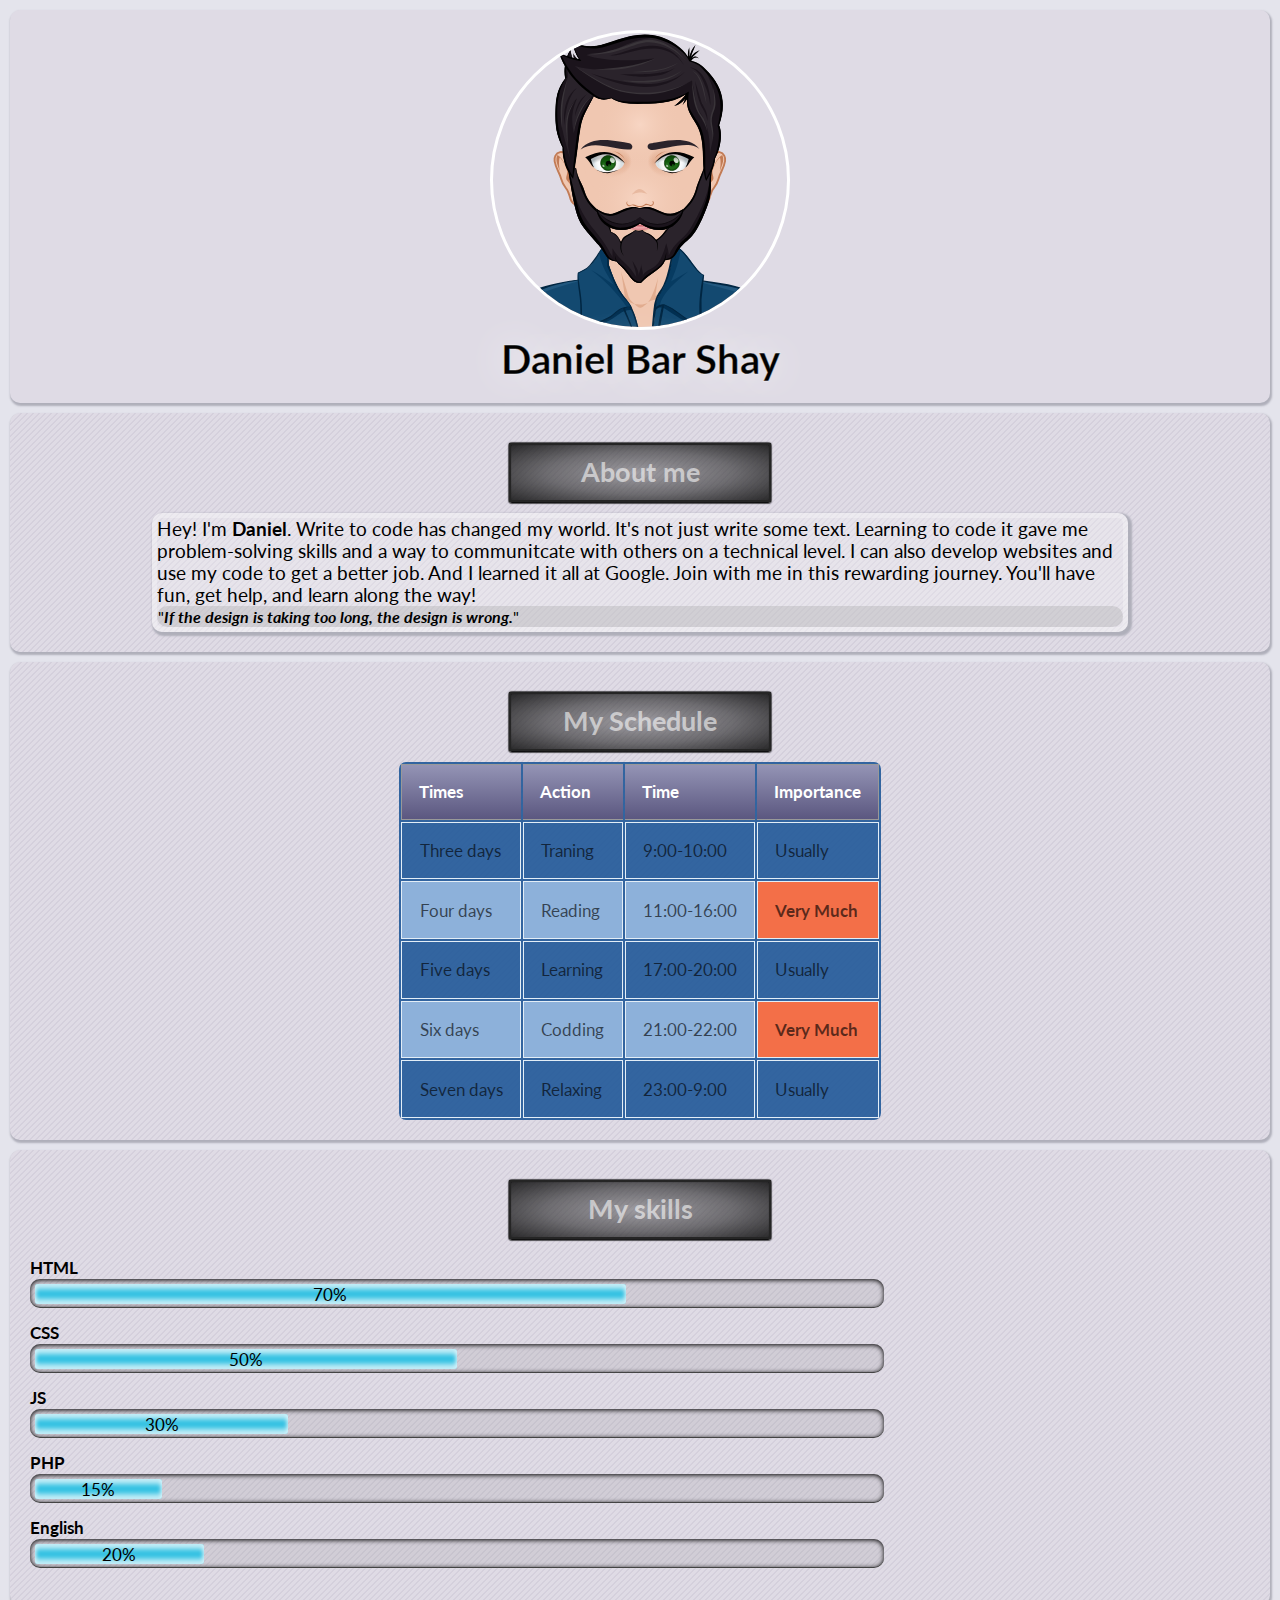
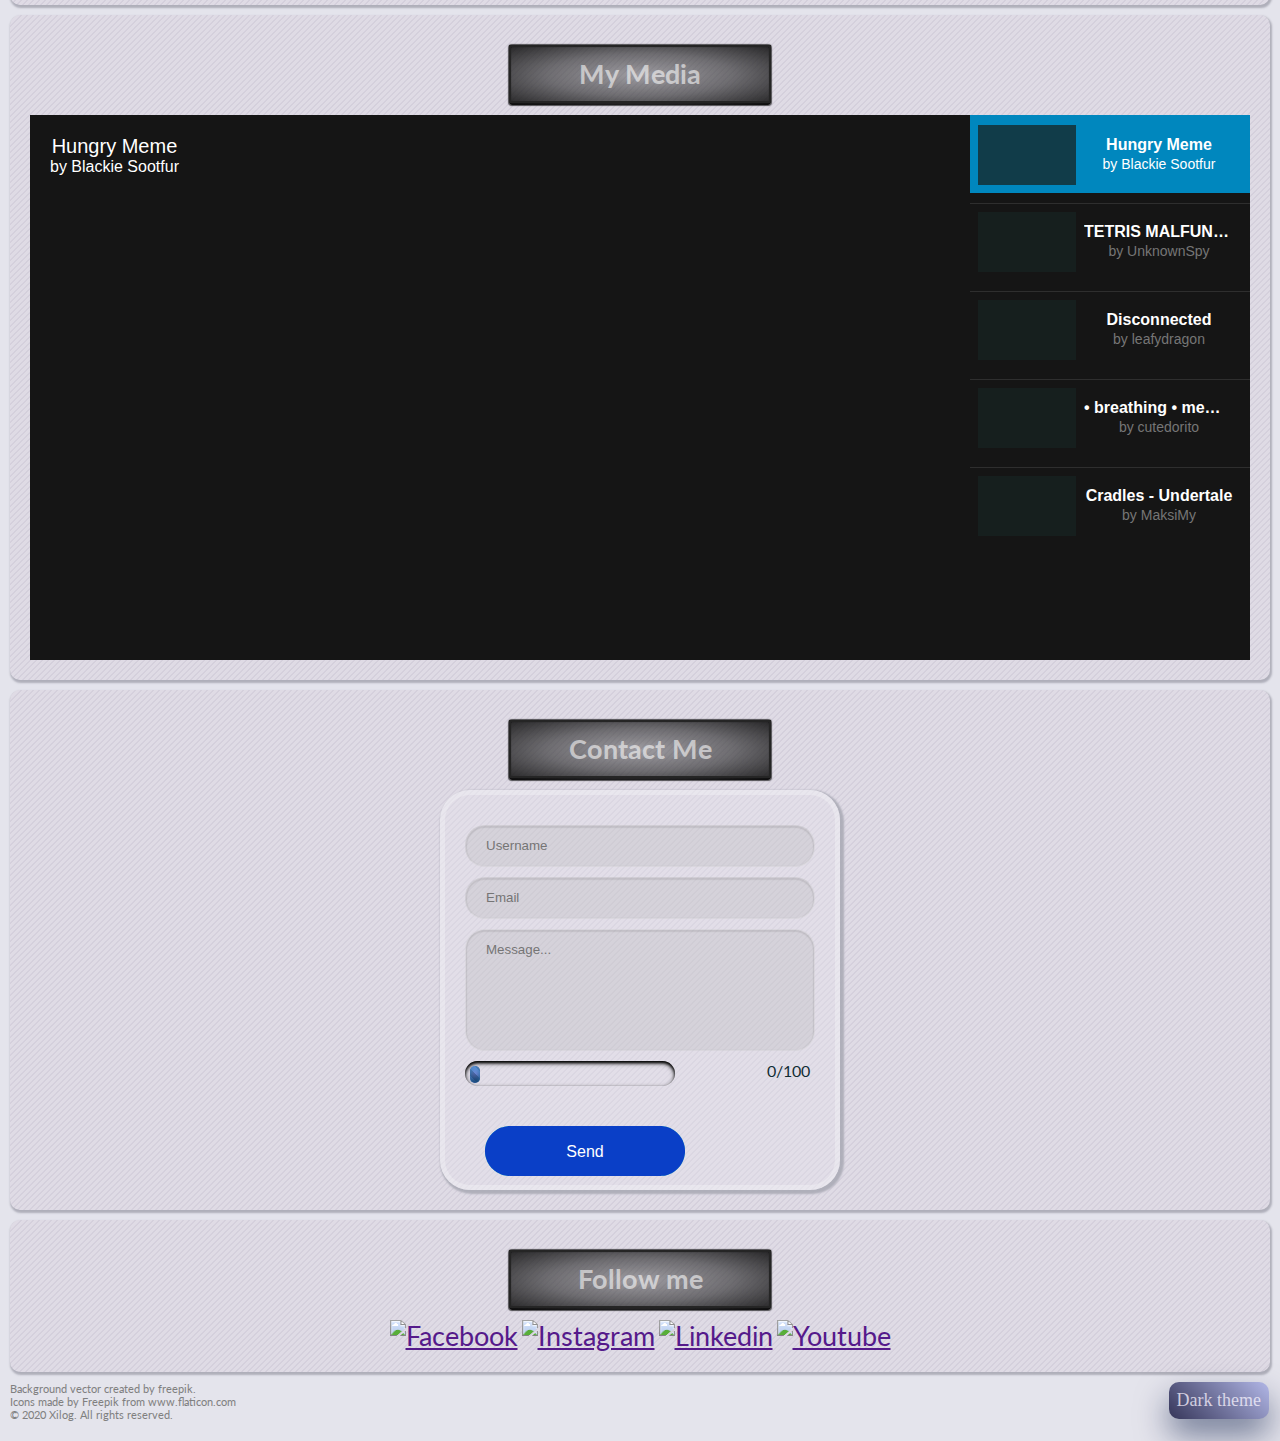
==== index.html @ b77a237d "Update index.html/icons.js" ====
<!DOCTYPE html>
<html lang="en">
  <head>
    <meta charset="UTF-8" />
    <meta name="viewport" content="width=device-width, initial-scale=1.0">
    <title>Xilog</title>
    <link rel="stylesheet" id="style" type="text/css" href="css/style.css">
    <link rel="stylesheet" type="text/css" href="css/styleBord.css">
    <link rel="stylesheet" type="text/css" href="css/rvslider.min.css">
    <link rel="shortcut icon" type="image/png" href="/Myblogs/img/xing-logo.png">
  </head>

  <body class="page">
    <!-- header start-->
    <header>
      <div id="header" class="section unselectible" >
        <img alt="Avatar" class="img-circle" src="img/face_co.svg">
        <p class="light-theme unselectible">Daniel Bar Shay</p>
      </div> 
    </header>
    <!-- heder end-->

    <!-- About me section start-->

    <article class="section">
      <div class="canvas-section">
      <h1>
        <a class="btn unselectible">
          <span>
            <span>
              <span class="text-section">About me</span>
            </span>
          </span>
        </a>
      </h1>
    </div>
      
      <div class="textAlign">
      <p class="about-me">
        Hey! I'm <strong>Daniel</strong>. Write to code has changed my world. It's not just write some text. 
        Learning to code it gave me problem-solving skills and a way to communitcate with others on a technical level. 
        I can also develop websites and use my code to get a better job. And I learned it all at Google. 
        Join with me in this rewarding journey. You'll have fun, get help, and learn along the way!
      </p>
      <div class="quote-back">
      <p class="quote">
        "<i><b>If the design is taking too long, the design is 
          wrong.</b></i>"
      </p>
    </div>
      </div>
    </article>
   
    <!-- About Me section end-->

    <!-- My Schedule section start-->
    <section class="section unselectible">
        <div class="canvas-section">
        <h1>
          <a class="btn unselectible">
            <span>
              <span>
                <span class="text-section">My Schedule</span>
              </span>
            </span>
          </a>
        </h1>
      </div>
      <table class="rwd-table table_blur">
        <tr>
          <th>Times</th>
          <th>Action</th>
          <th>Time</th>
          <th>Importance</th>
        </tr>
        <tr>
          <td data-th="Times">Three days</td>
          <td data-th="Action">Traning</td>
          <td data-th="Time">9:00-10:00</td>
          <td data-th="Importance">Usually</td>
        </tr>
        <tr>
          <td data-th="Times">Four days</td>
          <td data-th="Action">Reading</td>
          <td data-th="Time">11:00-16:00</td>
          <td class="selected"  data-th="Importance">Very Much</td>
        </tr>
        <tr>
          <td data-th="Times">Five days</td>
          <td data-th="Action">Learning</td>
          <td data-th="Time">17:00-20:00</td>
          <td data-th="Importance">Usually</td>
        </tr>
        <tr>
          <td data-th="Times">Six days</td>
          <td data-th="Action">Codding</td>
          <td data-th="Time">21:00-22:00</td>
          <td class="selected"  data-th="Importance">Very Much</td>
        </tr>
        <tr>
          <td data-th="Times">Seven days</td>
          <td data-th="Action">Relaxing</td>
          <td data-th="Time">23:00-9:00</td>
          <td data-th="Importance">Usually</td>
        </tr>
      </table>
    </section>
    <!-- My Schedule section end-->

    <!-- My skills section start-->
    <section class="section unselectible">
        <div class="canvas-section">
        <h1>
          <a class="btn unselectible">
            <span>
              <span>
                <span class="text-section">My skills</span>
              </span>
            </span>
          </a>
        </h1>
      </div>
      <dl>
        <dt>
          HTML <br />
          <div class="progress-bar blue glow shine">
            <span style="width: 70%;">
              <p class="text-bar">70%</p>
            </span>
          </div>
        </dt>

        <dt>
          CSS <br />
          <div class="progress-bar blue glow shine">
            <span style="width: 50%;">
              <p class="text-bar">50%</p>
            </span>
          </div>
        </dt>

        <dt>
          JS <br />
          <div class="progress-bar blue glow shine">
            <span style="width: 30%;">
              <p class="text-bar">30%</p>
            </span>
          </div>
        </dt>

        <dt>
          PHP <br />
          <div class="progress-bar blue glow shine">
            <span style="width: 15%;">
              <p class="text-bar">15%</p>
            </span>
          </div>
        </dt>

        <dt>
          English <br />
          <div class="progress-bar blue glow shine">
            <span style="width: 20%;">
              <p class="text-bar">20%</p>
            </span>
          </div>
        </dt>
      </dl>
    </section>
    <!-- My skills section end-->

    <!-- Media section start-->
    <section class="section unselectible">
        <div class="canvas-section">
        <h1>
          <a class="btn unselectible">
            <span>
              <span>
                <span class="text-section">My Media</span>
              </span>
            </span>
          </a>
        </h1>
      </div>

      <!-- Slider start -->
      <div
        class="rvs-container rvs-blue-highlight rvs-youtube-play rvs-show-play-on-hover rvs-large-thumbs"
      >
        <div class="rvs-item-container">
          <div class="rvs-item-stage">
            <div
              class="rvs-item"
              style="background-image: url(https://i.ytimg.com/vi/jjMW_4_TfBk/maxresdefault.jpg)"
            >
              <p class="rvs-item-text">
                Hungry Meme<small>by Blackie Sootfur</small>
              </p>
              <a
                href="https://www.youtube.com/embed/jjMW_4_TfBk?autoplay=1"
                class="rvs-play-video"
              ></a>
            </div>
            <div
              class="rvs-item"
              style="background-image: url(https://i.ytimg.com/vi/un0_itFKZpk/maxresdefault.jpg)"
            >
              <p class="rvs-item-text">
                TETRIS MALFUNCTION<small>by UnknownSpy</small>
              </p>
              <a
                href="https://www.youtube.com/watch?v=un0_itFKZpk?autoplay=1"
                class="rvs-play-video"
              ></a>
            </div>
            <div
              class="rvs-item"
              style="background-image: url(https://i.ytimg.com/vi/Ayeg2vlnbUo/maxresdefault.jpg)"
            >
              <p class="rvs-item-text">
                Disconnected<small>by leafydragon</small>
              </p>
              <a
                href="https://www.youtube.com/watch?v=Ayeg2vlnbUo?autoplay=1"
                class="rvs-play-video"
              ></a>
            </div>
            <div
              class="rvs-item"
              style="background-image: url(https://i.ytimg.com/vi/prxLbQzN2HY/maxresdefault.jpg)"
            >
              <p class="rvs-item-text">
                • breathing • meme •<small>by cutedorito</small>
              </p>
              <a
                href="https://www.youtube.com/watch?v=prxLbQzN2HY?autoplay=1"
                class="rvs-play-video"
              ></a>
            </div>
            <div
              class="rvs-item"
              style="background-image: url(https://i.ytimg.com/vi/hNfgouRnXeg/maxresdefault.jpg)"
            >
              <p class="rvs-item-text">
                Cradles - Undertale<small>by MaksiMy</small>
              </p>
              <a
                href="https://www.youtube.com/watch?v=hNfgouRnXeg?autoplay=1"
                class="rvs-play-video"
              ></a>
            </div>
          </div>
        </div>
        <div class="rvs-nav-container">
          <a class="rvs-nav-prev"></a>
          <div class="rvs-nav-stage">
            <a class="rvs-nav-item">
              <span
                class="rvs-nav-item-thumb"
                style="background-image: url(https://i.ytimg.com/vi/jjMW_4_TfBk/maxresdefault.jpg)"
              ></span>
              <h4 class="rvs-nav-item-title">Hungry Meme</h4>
              <small class="rvs-nav-item-credits">by Blackie Sootfur</small>
            </a>
            <a class="rvs-nav-item">
              <span
                class="rvs-nav-item-thumb"
                style="background-image: url(https://i.ytimg.com/vi/un0_itFKZpk/maxresdefault.jpg)"
              ></span>
              <h4 class="rvs-nav-item-title">TETRIS MALFUNCTION</h4>
              <small class="rvs-nav-item-credits">by UnknownSpy</small>
            </a>
            <a class="rvs-nav-item">
              <span
                class="rvs-nav-item-thumb"
                style="background-image: url(https://i.ytimg.com/vi/Ayeg2vlnbUo/maxresdefault.jpg)"
              ></span>
              <h4 class="rvs-nav-item-title">Disconnected</h4>
              <small class="rvs-nav-item-credits">by leafydragon</small>
            </a>
            <a class="rvs-nav-item">
              <span
                class="rvs-nav-item-thumb"
                style="background-image: url(https://i.ytimg.com/vi/prxLbQzN2HY/maxresdefault.jpg)"
              ></span>
              <h4 class="rvs-nav-item-title">• breathing • meme •</h4>
              <small class="rvs-nav-item-credits">by cutedorito</small>
            </a>
            <a class="rvs-nav-item">
              <span
                class="rvs-nav-item-thumb"
                style="background-image: url(https://i.ytimg.com/vi/hNfgouRnXeg/maxresdefault.jpg)"
              ></span>
              <h4 class="rvs-nav-item-title">Cradles - Undertale</h4>
              <small class="rvs-nav-item-credits">by MaksiMy</small>
            </a>
          </div>
          <a class="rvs-nav-next"></a>
        </div>
      </div>
    </section>
    <!--Slider end-->
    <!-- Media section end-->

    <!-- Form section start-->
    <section class="section unselectible">
        <div class="canvas-section">
        <h1>
          <a class="btn unselectible">
            <span>
              <span>
                <span class="text-section">Contact Me</span>
              </span>
            </span>
          </a>
        </h1>
      </div>

        <form action="" class="comment-form" method="POST">
        <div class="decor">
          <div class="form-inner">
            <input class="text" type="text" placeholder="Username" maxlength="10" required/>
            <input class="text" type="email" placeholder="Email" maxlength="25" required />
              <textarea type="text" class="comment-field" onkeydown="return textAreaMaxLength(this,100) || xValue(event.key)" minlength="0" maxlength="100" placeholder="Message..." rows="3" required id="textarea"></textarea>

                  
                   <div class="text-counter-progress">
                     <span id="counter" class="progress-counter glowColor blink"></span>
                      <span class="text-progress ">
                      <span class="char-counter-text"><span class="char-counter" id="minValue"></span>/<span id="maxValue"></div></span>
                      </span>
                  </div>
                  
            
              <button class="submit-button" type="submit">
                <svg
                  class="liquid-button"
                  data-text="Send"
                  data-force-factor="0.1"
                  data-layer-1-viscosity="0.5"
                  data-layer-2-viscosity="0.4"
                  data-layer-1-mouse-force="400"
                  data-layer-2-mouse-force="500"
                  data-layer-1-force-limit="1"
                  data-layer-2-force-limit="2"
                  data-color1="#4DE7BF"
                  data-color2="#0A3FC7"
                  data-color3="#2A62F4"
                ></svg>
              </button>
           </form>
          </div>
        </div>
    </section>
    <!-- Form section end-->

    <!-- Contacts section start-->
    <section class="section unselectible">
        <div class="canvas-section">
        <h1>
          <a class="btn unselectible">
            <span>
              <span>
                <span class="text-section">Follow me</span>
              </span>
            </span>
          </a>
        </h1>
      </div>
     <nav class="nav-bar">
      <div class="icon-bar">
      <a href=""><img class="icon" type="svg" src="/Myblogs/img/facebook.svg" alt="Facebook"></a>
      <a href=""><img class="icon" type="svg" src="/Myblogs/img/instagram.svg" alt="Instagram"></a>
      <a href=""><img class="icon" type="svg" src="/Myblogs/img/linkedin.svg" alt="Linkedin"></a>
      <a href=""><img class="icon" type="svg" src="/Myblogs/img/youtube.svg" alt="Youtube"></a>
      </div>
     </nav>
    </section>
    <!-- Contact section end-->
    <footer class="unselectible">
      <div><a class="button-theme">Dark theme</a></div>
      <div class="copyright">
        <a href="https://www.freepik.com/free-photos-vectors/background">Background vector created by freepik.</a>
        <br>
        Icons made by <a href="https://www.flaticon.com/authors/freepik" title="Freepik" target="_blank">Freepik</a> from 
        <a href="https://www.flaticon.com/" title="Flaticon" target="_blank"> www.flaticon.com</a>
        <br>
        &copy; 2020 Xilog. All rights reserved.  
      </div>
    </footer>
    
    <script src="JS/themeButton.js"></script>
    <script src="JS/counter.js"></script>
    <script src="JS/button.js"></script>
    <script src="https://ajax.googleapis.com/ajax/libs/jquery/1.11.3/jquery.min.js"></script>
    <script src="JS/rvslider.min.js"></script>
    <script>
      jQuery(function($) {
        $(".rvs-container").rvslider();
      });
    </script>
    <script src="JS/icons.js"></script>
  </body>
</html>
---- css/style.css ----
@import url('https://fonts.googleapis.com/css2?family=Lato:wght@700&display=swap');
/*START Light theme*/
html {
  margin: 0;
  padding: 0;
}
body {
  font-family: 'Lato', sans-serif ,Georgia,serif;
  font-size: 13pt;
  background-color: #d2d2e099;
  padding: 5px;
  margin: 5px;
}
body.dark-theme{
  background-color: #000000c7;
}

h1 {
  font-size: 15pt;
  color: #148799;
  text-align: center;
  margin: 0 0 10px 0;
}
p {
  padding: 0;
  margin: 0;
  color: black;
}
.dark-theme p{
  color: rgba(255, 255, 255, 0.911);
  text-shadow: 0 0 2px rgba(0, 0, 0, 0.849);
}
.textAlign{
  position: relative;
  background-color: rgba(255, 255, 255, 0.253);
  margin: 0 auto;
  border-radius: 10px;
  width: 80%;
  border: solid rgba(255, 255, 255, 0.253) 5px;
  box-shadow: 2px 2px 2px 2px #afafba;
}
.dark-theme .textAlign {
  border: solid rgba(0, 0, 0, 0.11) 5px;
  box-shadow: 2px 2px 2px 2px #e7e7ff86;
}

.about-me {
  text-align: left;
  font-size: 14pt;
  white-space: normal;
}
.img-circle {
  border: 3px solid white;
  border-radius: 50%;
}
#text{
  width: 100%;
}
.text-section{
  color: #ffffff93;
}
.text-section:hover{
  color: #ffffffe3;
}
.dark-theme .text-section{
  color: #00000093;
}
.dark-theme .text-section:hover{
  color: #000000e3;
}
.canvas-section{
  position: relative;
  display: block;
  background: rgba(255, 255, 255, 0.253);
  width: 262px;
  height: 60px;
  margin: 10px auto;
  border-radius: 3px;
  background-image: repeating-radial-gradient( #00000050 0%, #0b0b0c8c 50%, #000000d7 100%);
  box-shadow: inset 0 0 1px 2px rgba(0, 0, 0, 0.637),0 0 1px 1px rgba(0, 0, 0, 0.637);
}
.dark-theme .canvas-section{
  background: rgba(0, 0, 0, 0.253);
  background-image: repeating-radial-gradient( #8686866b 0%, #d1d1eb71 50%, #ffffffb0 100%);
}
.canvas-section:hover{
    background-image: repeating-radial-gradient( #000000c5 0%, #000000 100%, #0b0b0c8c 0%); 
  }
  .dark-theme .canvas-section:hover{
    background-image: repeating-radial-gradient( #ffffffc5 0%, #ffffffb0 100%, #e4e4f78c 0%);
  }
.section {
  box-shadow: 1px 2px 2px 1px #afafba;
  background-color: #DFDBE5;
  padding: 20px;
  margin-bottom: 10px;
  border-radius: 10px;
  background-image: url("data:image/svg+xml,%3Csvg width='6' height='6' viewBox='0 0 6 6' xmlns='http://www.w3.org/2000/svg'%3E%3Cg fill='%239C92AC' fill-opacity='0.31' fill-rule='evenodd'%3E%3Cpath d='M5 0h1L0 6V5zM6 5v1H5z'/%3E%3C/g%3E%3C/svg%3E");
}
.dark-theme .section{
  box-shadow: 1px 2px 2px 1px #1a1a1b;
  background-color: rgba(0, 0, 0, 0.425);
}
#header {
  background-image: url('/Myblogs/img/3560210.jpg');
  background-size: cover;
  background-repeat: no-repeat;
}
.dark-theme #header{
  background-image: url('/Myblogs/img/dark.jpg');
}
#header img {
  display: block;
  width: 300px;
  height: 300px;
  margin: auto;
}
#header p{
  font-size: 30pt;
  color: #000000;
  padding-top: 5px;
  margin: 0;
  font-weight: bold;
  text-align: center;
  text-shadow: 0 0 1em white;
  -webkit-text-stroke: 1px rgba(255, 255, 255, 0.4);
}
.dark-theme #header p {
  color: #ffffffd7;
}
.quote {
  font-size: 12pt;
  text-align: left;
}
.quote-back {
  background-color: rgba(161, 160, 160, 0.308);
  width: 100%;
  border-radius: 15px;
  padding: 1px;
}
.dark-theme .quote-back{
  background-color: rgba(0, 0, 0, 0.397);
}
.dark-theme .quote{
  color: rgba(255, 246, 234, 0.822);
}
/*Start Table*/
.rwd-table {
  margin: auto;
  min-width: 300px;
}

.rwd-table tr {
  border-top: 1px solid #ddd;
  border-bottom: 1px solid #ddd;
}

.rwd-table th {
  display: none;
}

.rwd-table td {
  display: block;
}

.rwd-table td:first-child {
  padding-top: .5em;
}

.rwd-table td:last-child {
  padding-bottom: .5em;
}

.rwd-table td:before {
  content: attr(data-th) ": ";
  font-weight: bold;
  width: 6.5em;
  display: inline-block;
}

@media (min-width: 480px) {
  .rwd-table td:before {
    display: none;
  }
}

.rwd-table th, .rwd-table td {
  text-align: left;
}

@media (min-width: 480px) {
  .rwd-table th, .rwd-table td {
    display: table-cell;
    padding: .25em .5em;
  }
  .rwd-table th:first-child, .rwd-table td:first-child {
    padding-left: 0;
  }
  .rwd-table th:last-child, .rwd-table td:last-child {
    padding-right: 0;
  }
}
.rwd-table {
  background: #1b5496e0;
  border-radius: .4em;
  overflow: hidden;
}

.rwd-table tr {
  border-color: #4a6886;
}

.rwd-table th, .rwd-table td {
  margin: 1px;
}

@media (min-width: 480px) {
  .rwd-table th, .rwd-table td {
    padding: 1em !important;
  }
}

.rwd-table th, .rwd-table td:before {
  color: #dd5;
}

.table_blur th {
  box-shadow: inset 0 1px 0 #999999, inset 0 -1px 0 #999999;
  background: linear-gradient(#9595b6, #5a567f);
  color: white;
  padding: 10px 15px; 
  position: relative;
}
.table_blur th:after {
  background: linear-gradient(rgba(255, 255, 255, 0), rgba(255,255,255,.08));
}
.table_blur tr:nth-child(odd) {
  background: #9bbce2de;
}
.table_blur th:first-child {
  box-shadow: inset 1px 1px 0 #999999, inset 0 -1px 0 #999999;
}
.table_blur th:last-child {
  box-shadow: inset -1px 1px 0 #999999, inset 0 -1px 0 #999999;
}
.table_blur td {
  border: 1px solid #e3eef7;
  padding: 10px 15px;
  position: relative;
  transition: all 0.5s ease;
  color: rgba(0, 0, 0, 0.623);
}
.table_blur tbody:hover td {
  color: transparent;
  text-shadow: 0 0 3px #a09f9d;
}
.table_blur tbody:hover tr:hover td {
  color: #000000;
  text-shadow: none;
}

.selected {
  background-color: #f36f48;
  font-weight: bold;
  color: white;
}
/*End Table*/
dt {
  margin-bottom: 15px;
  font-weight: bold;
}
.dark-theme dt {
  color: rgba(255, 255, 255, 0.911);
}
.dark-theme .text-bar{
  color: black;
}
p {
  text-align: center;
  font-weight: initial;
}
/*Индикатор прогресса начало*/
.progress-bar {
  background-color: #76767621;
  height: 28px;
  padding: 5px;
  width: 70%;
  margin: 1px 0;
  -moz-border-radius: 5px;
  -webkit-border-radius: 5px;
  border-radius: 10px;
  -moz-box-shadow: 0 1px 5px #000 inset, 0 1px 0 #444;
  -webkit-box-shadow: 0 1px 5px #000 inset, 0 1px 0 #444;
  box-shadow: 0 1px 5px #000 inset, 0 1px 0 #444;
}

.progress-bar span {
  display: inline-block;
  height: 20px;
  width: 70%;
  -moz-border-radius: 3px;
  -webkit-border-radius: 3px;
  border-radius: 3px;
  -moz-box-shadow: 0 1px 0 rgba(0, 233, 250, 0.5) inset;
  -webkit-box-shadow: 0 1px 0 rgba(255, 255, 255, 0.5) inset;
  box-shadow: 0 1px 0 rgba(255, 255, 255, 0.5) inset;
  -webkit-transition: width 0.4s ease-in-out;
  -moz-transition: width 0.4s ease-in-out;
  -ms-transition: width 0.4s ease-in-out;
  -o-transition: width 0.4s ease-in-out;
  transition: width 0.4s ease-in-out;
}
.blue span {
  background-color: #34c2e3;
}

.shine span {
  position: relative;
}

.shine span::after {
  content: "";
  opacity: 0;
  position: absolute;
  top: 0;
  right: 0;
  bottom: 0;
  left: 0;
  background: #fff;
  -moz-border-radius: 3px;
  -webkit-border-radius: 3px;
  border-radius: 3px;
}
.glow span {
  -moz-box-shadow: 0 5px 5px rgba(255, 255, 255, 0.7) inset,
    0 -5px 5px rgba(255, 255, 255, 0.7) inset;
  -webkit-box-shadow: 0 5px 5px rgba(255, 255, 255, 0.7) inset,
    0 -5px 5px rgba(255, 255, 255, 0.7) inset;
  box-shadow: 0 5px 5px rgba(255, 255, 255, 0.7) inset,
    0 -5px 5px rgba(255, 255, 255, 0.7) inset;
}

/*Индикатор прогресса конец*/
.char-counter-text{
  font-size: 16px;
  white-space: nowrap;
  padding: 5px;
  margin-bottom: 5px;
  position: absolute; 
  right: 20px;
  bottom: 95px;
}
.text-counter-progress{
  color: #112c33;
  background-color: #e9eff600;
  border-radius: 15px;
  padding: 5px;
  width: 60%;
  height: 25px;
  box-shadow:inset 0 2px 3px #000000, inset 0px 2px 5px #585858;
}

@keyframes blinker {
  from {opacity: 1.0;}
  to {opacity: 0.0;}
}

 .blink{
	text-decoration: blink;
	animation-name: blinker;
	animation-duration: 0.7s;
	animation-iteration-count:infinite;
	animation-timing-function:ease-in-out;
	animation-direction: alternate;
}
.progress-counter {
  --element-width: 0%;
  display: inline-block;
  height: 17px;
  padding: 5px;
  border-radius: 30px;
  width: var(--element-width);
  background: repeating-linear-gradient(45deg, #7c88da, #7c88da 5px, #5661a0 5px, #5661a0 10px);
  transition: 0.1s;
}
.glowColor {
  -moz-box-shadow: 0 5px 5px rgba(255, 255, 255, 0.7) inset,
    0 -5px 5px rgba(255, 255, 255, 0.7) inset;
  -webkit-box-shadow: 0 5px 5px rgba(255, 255, 255, 0.7) inset,
    0 -5px 5px rgba(255, 255, 255, 0.7) inset;
  box-shadow: 0 5px 5px 	#4290cca9 inset,
    0 -5px 5px #073f69d0 inset;
}
.icon-bar{
  margin-left: auto;
  margin-right: auto;
  position: relative;
  text-align: center;
}

.icon{
  width: 70px;
  height: 70px;
}
.icon path {
  fill: black;
}
.dark-theme .icon path {
  fill: white;
}
.copyright, .copyright a {
  width: 68%;
  text-decoration: none;
  font-size: 8pt;
  text-align: left;
  padding-bottom: 10px;
  color: grey;
}
footer{
  position: relative;
}

.button-theme{
  position: absolute;
  display: inline-block;
  cursor: pointer;
  right: 1px;
  padding: 8px;
  border-radius: 10px;
  text-decoration: none;
  color: #faf5ffbf;
  font-size: 18px;
  font-family: Georgia, 'Times New Roman', Times, serif;
  background-color: #3b3b40;
  box-shadow: 0 16px 32px 0 #00144180;
  transition: 0.3s;
  background-image: linear-gradient(45deg,  #21242b 0%, #36365a 50%, #c3c9ffde 100%);
  background-position: 100% 0;
  background-size: 200% 200%;
}
.button-theme:hover{
  box-shadow: 0 0 1px 0 rgba(3, 57, 163, 0.315);
  background-position: 0 0;
}

.dark-theme .button-theme {
  background-image: linear-gradient(45deg,  #b6c6eb 0%, #8989e2 50%, #1a2b35 100%);
  color:#080808bf;
  box-shadow: 0 16px 32px 0 #0a3fc75c;
}
.dark-theme .button-theme:hover{
  box-shadow: 0 0 1px 0 rgba(1, 72, 214, 0.705);
}

.unselectible {
  -webkit-touch-callout: none; 
  -webkit-user-select: none;   
  -khtml-user-select: none;    
  -moz-user-select: none;      
  -ms-user-select: none;       
  user-select: none;  
}
/*END Light theme*/
---- css/styleBord.css ----
* {
  -webkit-box-sizing: border-box;
  box-sizing: border-box;
}

a {
  font-size: 20pt;
  text-align: center;
  margin: 0 0 10px 0;
  padding: 0px;
}

.btn {
  position: relative;
  display: block;
  padding: 0.5em 2em;
  cursor: default;
  overflow: hidden;
}

.btn:before, .btn:after{
  content: "";
  position: absolute;
  left: 0;
  height: 2px;
  width: 100%;
  background-color: #252525;
} 
.dark-theme .btn:before, .dark-theme .btn:after{
  background-color: #c5c5c5;
}

.btn:before {
  top: 0;
}

.btn:after {
  bottom: 0;
}

.btn:hover > * > *:before,
.btn:hover > * > *:after {
  -webkit-transform: translate3d(0, 0, 0);
  transform: translate3d(0, 0, 0);
}

.btn:hover > * > * > *:before,
.btn:hover > * > * > *:after {
  -webkit-transform: translate3d(0, 0, 0);
  transform: translate3d(0, 0, 0);
}

.btn > *:before,
.btn > *:after {
  content: "";
  position: absolute;
  top: 0;
  height: 100%;
  width: 2px;
  background-color: #252525;
}
.dark-theme .btn > *:before,.dark-theme
.btn > *:after {
background-color: #c5c5c5;
}

.btn > *:before {
  left: 0;
}

.btn > *:after {
  right: 0;
}

.btn > * > *:before,
.btn > * > *:after {
  content: "";
  position: absolute;
  left: 0;
  z-index: 9;
  height: 2px;
  width: 100%;
  background: repeating-radial-gradient(rgba(248, 248, 248, 0.8) 0%,rgba(255, 255, 255, 0.4) 50%,white 100%);
}

.dark-theme .btn > * > *:before,.dark-theme
.btn > * > *:after {
  background: repeating-radial-gradient(rgba(8, 8, 8, 0.8) 0%,rgba(0, 0, 0, 0.4) 50%,rgb(0, 0, 0) 100%);
}

.btn > * > *:before {
  top: 0;
  -webkit-transform: translate3d(-105%, 0, 0);
  transform: translate3d(-105%, 0, 0);
  -webkit-transition: -webkit-transform 0.8s cubic-bezier(0.4, 0, 0.2, 1);
  transition: -webkit-transform 0.8s cubic-bezier(0.4, 0, 0.2, 1);
  transition: transform 0.8s cubic-bezier(0.4, 0, 0.2, 1);
  transition: transform 0.8s cubic-bezier(0.4, 0, 0.2, 1),
    -webkit-transform 0.8s cubic-bezier(0.4, 0, 0.2, 1);
}         

.btn > * > *:after {
  bottom: 0;
  -webkit-transform: translate3d(105%, 0, 0);
  transform: translate3d(105%, 0, 0);
  -webkit-transition: -webkit-transform 0.8s cubic-bezier(0.4, 0, 0.2, 1);
  transition: -webkit-transform 0.8s cubic-bezier(0.4, 0, 0.2, 1);
  transition: transform 0.8s cubic-bezier(0.4, 0, 0.2, 1);
  transition: transform 0.8s cubic-bezier(0.4, 0, 0.2, 1),
    -webkit-transform 0.8s cubic-bezier(0.4, 0, 0.2, 1);
}

.btn > * > * > *:before,
.btn > * > * > *:after {
  content: "";
  position: absolute;
  top: 0;
  z-index: 9;
  height: 100%;
  width: 2px;
  background: repeating-radial-gradient(rgba(255, 214, 214, 0.8) 0%,rgba(255, 223, 223, 0.400) 50%,white 100%);
}
.dark-theme .btn > * > * > *:before,
.dark-theme .btn > * > * > *:after {
  background: repeating-radial-gradient(rgba(2, 1, 1, 0.8) 0%,rgba(2, 2, 2, 0.4) 50%,rgb(0, 0, 0) 100%);
}
.btn > * > * > *:before {
  left: 0;
  -webkit-transform: translate3d(0, 105%, 0);
  transform: translate3d(0, 105%, 0);
  -webkit-transition: -webkit-transform 0.8s cubic-bezier(0.4, 0, 0.2, 1);
  transition: -webkit-transform 0.8s cubic-bezier(0.4, 0, 0.2, 1);
  transition: transform 0.8s cubic-bezier(0.4, 0, 0.2, 1);
  transition: transform 0.8s cubic-bezier(0.4, 0, 0.2, 1),
    -webkit-transform 0.8s cubic-bezier(0.4, 0, 0.2, 1);
}

.btn > * > * > *:after {
  right: 0;
  -webkit-transform: translate3d(0, -105%, 0);
  transform: translate3d(0, -105%, 0);
  -webkit-transition: -webkit-transform 0.8s cubic-bezier(0.4, 0, 0.2, 1);
  transition: -webkit-transform 0.8s cubic-bezier(0.4, 0, 0.2, 1);
  transition: transform 0.8s cubic-bezier(0.4, 0, 0.2, 1);
  transition: transform 0.8s cubic-bezier(0.4, 0, 0.2, 1),
    -webkit-transform 0.8s cubic-bezier(0.4, 0, 0.2, 1);
}


.decor {
  position: relative;
  max-width: 400px;
  margin: 5px auto 0;
  background: #e7e4ec57;
  border-radius: 30px;
  height: 400px;
  border: solid rgba(255, 255, 255, 0.253) 5px;
  box-shadow: 2px 2px 2px 2px #afafba;
}
.form-inner {
  padding: 30px  20px  0 20px;
}
.text,
.form-inner textarea {
  display: block;
  width: 100%;
  padding: 0 20px;
  margin-bottom: 10px;
  background: #b3b3b342;
  line-height: 40px;
  border-width: 1px;
  border-radius: 20px;
  font-family: "Roboto", sans-serif;
  box-shadow: inset 0 1px 1px 1px #4444441f;
  border-color: rgba(255, 255, 255, 0.11);
  outline: none;
}
.dark-theme .text, .dark-theme .form-inner textarea {
  color: white;
}
.dark-theme ::placeholder{
  color: white;
}
.comment-field {
  resize: none;
}
.form-inner h3 {
  margin-top: 0;
  font-family: "Roboto", sans-serif;
  font-weight: 500;
  font-size: 24px;
  color: #707981;
}

.liquid-button {
  margin: auto;
}

.liquid-button path {
  cursor: pointer;
}
.submit-button {
  display: contents;
}
---- css/rvslider.min.css ----
/*!
* Responsive Video Gallery - A jQuery plugin that provides a slider with horizontal and vertical thumb layouts for video galleries.
* @version 1.0.9
* @link http://fooplugins.github.io/rvslider/
* @copyright Steven Usher & Brad Vincent 2015
* @license Released under the GPLv3 license.
*/
.rvs-container,
.rvs-empty,
.rvs-item,
.rvs-item-container,
.rvs-item-content,
.rvs-item-stage,
.rvs-item-text,
.rvs-nav-container,
.rvs-nav-item,
.rvs-nav-next,
.rvs-nav-prev,
.rvs-nav-stage {
  -webkit-box-sizing: border-box;
  -moz-box-sizing: border-box;
  box-sizing: border-box;
}
.rvs-container {
  display: block;
  width: auto;
  height: 335px;
  max-width: 1280px;
  margin: 0 auto;
  position: relative;
  padding-right: 100px;
  font-family: "Open Sans", "Helvetica Neue", Arial, sans-serif;
}
.rvs-item-container,
.rvs-nav-container {
  display: block;
  height: 100%;
  overflow: hidden;
}
.rvs-empty {
  position: absolute;
  top: 0;
  left: 0;
  display: block;
  width: 100%;
  height: 100%;
  overflow: hidden;
  color: inherit;
}
.rvs-item-container {
  height: 100%;
  background-color: inherit;
}
.rvs-item-stage {
  height: 100%;
  max-height: 100%;
  position: relative;
  -webkit-transform: translateX(0);
  -moz-transform: translateX(0);
  transform: translateX(0);
  background-color: inherit;
}
.rvs-item {
  display: block;
  height: 100%;
  position: absolute;
  top: 0;
  background: center center no-repeat;
  background-size: cover;
  background-color: inherit;
}
.rvs-item-content,
.rvs-item-text {
  position: absolute;
  top: 0;
  left: 0;
  opacity: 0;
  margin: 0;
  -webkit-transform: translateY(-30px);
  -moz-transform: translateY(-30px);
  transform: translateY(-30px);
}
.rvs-item-content.rvs-bottom-center,
.rvs-item-content.rvs-bottom-left,
.rvs-item-content.rvs-bottom-right,
.rvs-item-text.rvs-bottom-center,
.rvs-item-text.rvs-bottom-left,
.rvs-item-text.rvs-bottom-right {
  top: auto;
  bottom: 0;
  -webkit-transform: translateY(30px);
  -moz-transform: translateY(30px);
  transform: translateY(30px);
}
.rvs-item-content.rvs-bottom-left,
.rvs-item-content.rvs-top-left,
.rvs-item-text.rvs-bottom-left,
.rvs-item-text.rvs-top-left {
  text-align: left;
}
.rvs-item-content.rvs-bottom-right,
.rvs-item-content.rvs-top-right,
.rvs-item-text.rvs-bottom-right,
.rvs-item-text.rvs-top-right {
  text-align: right;
}
.rvs-item-content.rvs-bottom-center,
.rvs-item-content.rvs-top-center,
.rvs-item-text.rvs-bottom-center,
.rvs-item-text.rvs-top-center {
  text-align: center;
}
.rvs-active .rvs-item-content,
.rvs-active .rvs-item-text {
  opacity: 1;
  -webkit-transform: translateY(0);
  -moz-transform: translateY(0);
  transform: translateY(0);
}
.rvs-item-text {
  font-size: 14px;
  padding: 12px;
  text-shadow: 1px 1px 0 rgba(0, 0, 0, 0.2);
}
.rvs-item-text small {
  display: table;
  font-size: 80%;
  text-align: inherit;
}
.rvs-hide-credits .rvs-item-text small {
  display: none;
}
.rvs-player {
  position: absolute;
  top: 0;
  right: 0;
  width: 100%;
  height: 100%;
  background-color: inherit;
}
.rvs-player > video {
  background-color: #000;
}
.rvs-container a.rvs-close,
.rvs-container a.rvs-play-video {
  position: absolute;
  display: inline-block;
  border-radius: 4px;
  border: none;
  cursor: pointer;
  padding: 0;
  text-decoration: none;
  outline: 0;
  opacity: 0;
  box-shadow: none;
}
.rvs-container a.rvs-close:active,
.rvs-container a.rvs-close:focus,
.rvs-container a.rvs-close:hover,
.rvs-container a.rvs-play-video:active,
.rvs-container a.rvs-play-video:focus,
.rvs-container a.rvs-play-video:hover {
  text-decoration: none;
  outline: 0;
  border: none;
  box-shadow: none;
}
.rvs-container a.rvs-close {
  top: 10px;
  left: 10px;
  width: 36px;
  height: 36px;
  font-size: 28px;
  font-weight: 700;
  z-index: 2;
}
.rvs-container a.rvs-play-video {
  top: 50%;
  left: 50%;
  width: 60px;
  height: 60px;
  font-size: 32px;
  -webkit-transform: translateX(-50%) translateY(-50%);
  -ms-transform: translateX(-50%) translateY(-50%);
  transform: translateX(-50%) translateY(-50%);
}
.rvs-container .rvs-active a.rvs-play-video,
.rvs-container .rvs-player:hover a.rvs-close {
  opacity: 1;
}
.rvs-container.rvs-show-play-on-hover .rvs-active a.rvs-play-video {
  opacity: 0;
}
.rvs-container.rvs-show-play-on-hover .rvs-active:hover a.rvs-play-video {
  opacity: 1;
}
.rvs-container .rvs-video-active a.rvs-play-video {
  display: none;
}
.rvs-player-error {
  position: absolute;
  top: 0;
  left: 0;
  width: 100%;
  height: 100%;
  text-align: center;
  background-color: inherit;
}
.rvs-error-icon {
  display: inline-block;
  position: relative;
  top: 50%;
  -webkit-transform: translateY(-50%);
  -ms-transform: translateY(-50%);
  transform: translateY(-50%);
  border-style: solid;
  border-radius: 50%;
  background-color: #ca3030;
  border-width: 12px;
  width: 140px;
  height: 140px;
  font-size: 180px;
}
.rvs-nav-container {
  width: 100px;
  position: absolute;
  top: 0;
  right: 0;
}
.rvs-nav-container a.rvs-nav-next,
.rvs-nav-container a.rvs-nav-prev {
  display: block;
  position: absolute;
  left: 0;
  width: 100%;
  padding: 6px 8px;
  font-size: 16px;
  font-weight: 700;
  opacity: 0;
  outline: 0;
  text-decoration: none;
  cursor: pointer;
  z-index: 2;
}
.rvs-nav-container:hover a.rvs-nav-next,
.rvs-nav-container:hover a.rvs-nav-prev {
  opacity: 0.5;
}
.rvs-nav-container a.rvs-nav-next:hover,
.rvs-nav-container a.rvs-nav-prev:hover {
  color: inherit;
  text-decoration: none;
  opacity: 1;
}
.rvs-nav-container a.rvs-nav-prev {
  top: 0;
  border-bottom: solid 1px transparent;
}
.rvs-nav-container a.rvs-nav-next {
  bottom: 0;
  border-top: solid 1px transparent;
}
.rvs-nav-container a.rvs-nav-stage {
  -webkit-transform: translateX(0) translateY(-1px);
  -ms-transform: translateX(0) translateY(-1px);
  transform: translateX(0) translateY(-1px);
  width: 100%;
  z-index: 1;
}
.rvs-nav-container a.rvs-nav-item {
  display: block;
  position: relative;
  width: 100%;
  height: 56px;
  padding: 4px 6px;
  border-top: solid 1px transparent;
  cursor: pointer;
  overflow: hidden;
  outline: 0;
  text-decoration: none;
  -webkit-touch-callout: none;
  -webkit-user-select: none;
  -moz-user-select: none;
  -ms-user-select: none;
  user-select: none;
}
.rvs-nav-container a.rvs-nav-item:hover {
  color: inherit;
  text-decoration: none;
  outline: 0;
}
.rvs-nav-container a.rvs-nav-item:before {
  display: table;
  content: " ";
}
.rvs-nav-container a.rvs-nav-item:first-child {
  border-top-color: transparent;
  border-top-width: 2px;
}
.rvs-nav-container span.rvs-nav-item-thumb {
  display: none;
  float: left;
  margin-left: -8px;
  margin-right: 8px;
  width: 60px;
  height: 60px;
  background: center center no-repeat;
  background-size: cover;
}
.rvs-nav-container h4.rvs-nav-item-title,
.rvs-nav-container small.rvs-nav-item-credits {
  display: block;
  line-height: 15px;
  overflow: hidden;
  white-space: nowrap;
  text-overflow: ellipsis;
  clear: none;
}
.rvs-nav-container h4.rvs-nav-item-title {
  max-height: 30px;
  font-size: 12px;
  margin: 9px 0 0;
}
.rvs-nav-container small.rvs-nav-item-credits {
  max-height: 15px;
  font-size: 11px;
  margin: 0;
}
.rvs-thumb-play .rvs-nav-container span.rvs-nav-item-thumb:before {
  padding: 6px 7px 8px;
  border-radius: 4px;
  display: inline-block;
  width: 28px;
  height: 28px;
}
.rvs-thumb-play
  .rvs-nav-container
  .rvs-video-active
  span.rvs-nav-item-thumb:before {
  padding: 1px 8px 7px;
  font-size: 20px;
}
.rvs-large-thumbs .rvs-nav-container span.rvs-nav-item-thumb {
  height: 60px;
  width: 98px;
}
.rvs-hide-credits .rvs-nav-container small.rvs-nav-item-credits {
  display: none;
}
.rvs-hide-credits .rvs-nav-container h4.rvs-nav-item-title {
  white-space: normal;
}
.rvs-animate .rvs-item-stage,
.rvs-animate .rvs-nav-stage {
  -webkit-transition: -webkit-transform 0.6s
    cubic-bezier(0.445, 0.05, 0.55, 0.95);
  -moz-transition: -moz-transform 0.6s cubic-bezier(0.445, 0.05, 0.55, 0.95);
  transition: transform 0.6s cubic-bezier(0.445, 0.05, 0.55, 0.95);
}
.rvs-animate .rvs-nav-item {
  -webkit-transition: background-color 0.6s
      cubic-bezier(0.445, 0.05, 0.55, 0.95),
    border-color 0.6s cubic-bezier(0.445, 0.05, 0.55, 0.95);
  -moz-transition: background-color 0.6s cubic-bezier(0.445, 0.05, 0.55, 0.95),
    border-color 0.6s cubic-bezier(0.445, 0.05, 0.55, 0.95);
  transition: background-color 0.6s cubic-bezier(0.445, 0.05, 0.55, 0.95),
    border-color 0.6s cubic-bezier(0.445, 0.05, 0.55, 0.95);
}
.rvs-animate .rvs-close,
.rvs-animate .rvs-play-video {
  -webkit-transition: background-color 0.15s
      cubic-bezier(0.445, 0.05, 0.55, 0.95),
    color 0.15s cubic-bezier(0.445, 0.05, 0.55, 0.95),
    opacity 0.15s cubic-bezier(0.445, 0.05, 0.55, 0.95),
    border-color 0.15s cubic-bezier(0.445, 0.05, 0.55, 0.95);
  -moz-transition: background-color 0.15s cubic-bezier(0.445, 0.05, 0.55, 0.95),
    color 0.15s cubic-bezier(0.445, 0.05, 0.55, 0.95),
    opacity 0.15s cubic-bezier(0.445, 0.05, 0.55, 0.95),
    border-color 0.15s cubic-bezier(0.445, 0.05, 0.55, 0.95);
  transition: background-color 0.15s cubic-bezier(0.445, 0.05, 0.55, 0.95),
    color 0.15s cubic-bezier(0.445, 0.05, 0.55, 0.95),
    opacity 0.15s cubic-bezier(0.445, 0.05, 0.55, 0.95),
    border-color 0.15s cubic-bezier(0.445, 0.05, 0.55, 0.95);
}
.rvs-animate .rvs-item-content,
.rvs-animate .rvs-item-text {
  -webkit-transition: opacity 0.6s cubic-bezier(0.445, 0.05, 0.55, 0.95),
    -webkit-transform 0.6s cubic-bezier(0.445, 0.05, 0.55, 0.95);
  -moz-transition: opacity 0.6s cubic-bezier(0.445, 0.05, 0.55, 0.95),
    -moz-transform 0.6s cubic-bezier(0.445, 0.05, 0.55, 0.95);
  transition: opacity 0.6s cubic-bezier(0.445, 0.05, 0.55, 0.95),
    transform 0.6s cubic-bezier(0.445, 0.05, 0.55, 0.95);
}
.rvs-animate .rvs-nav-next,
.rvs-animate .rvs-nav-prev {
  -webkit-transition: opacity 0.5s cubic-bezier(0.445, 0.05, 0.55, 0.95);
  -moz-transition: opacity 0.5s cubic-bezier(0.445, 0.05, 0.55, 0.95);
  transition: opacity 0.5s cubic-bezier(0.445, 0.05, 0.55, 0.95);
  transition-delay: 0.5s;
}
.rvs-animate .rvs-nav-next:hover,
.rvs-animate .rvs-nav-prev:hover {
  transition-delay: 0s;
}
.rvs-animate .rvs-nav-item h4,
.rvs-animate .rvs-nav-item small {
  -webkit-transition: color 0.5s cubic-bezier(0.445, 0.05, 0.55, 0.95);
  -moz-transition: color 0.5s cubic-bezier(0.445, 0.05, 0.55, 0.95);
  transition: color 0.5s cubic-bezier(0.445, 0.05, 0.55, 0.95);
}
.rvs-animate .rvs-nav-item span {
  -webkit-transition: background-color 0.5s
    cubic-bezier(0.445, 0.05, 0.55, 0.95);
  -moz-transition: background-color 0.5s cubic-bezier(0.445, 0.05, 0.55, 0.95);
  transition: background-color 0.5s cubic-bezier(0.445, 0.05, 0.55, 0.95);
}
.rvs-container.rvs-xs.rvs-sm {
  padding-right: 150px;
}
.rvs-xs.rvs-sm .rvs-item-text {
  font-size: 16px;
  padding: 14px;
}
.rvs-xs.rvs-sm .rvs-nav-container {
  width: 150px;
}
.rvs-container.rvs-xs.rvs-sm.rvs-md {
  height: 467px;
  padding-right: 220px;
}
.rvs-xs.rvs-sm.rvs-md .rvs-item-text {
  font-size: 18px;
  padding: 16px;
}
.rvs-xs.rvs-sm.rvs-md .rvs-nav-container {
  width: 220px;
}
.rvs-xs.rvs-sm.rvs-md .rvs-nav-container a.rvs-nav-item {
  height: 78px;
  padding: 8px 16px;
}
.rvs-xs.rvs-sm.rvs-md .rvs-nav-container h4.rvs-nav-item-title {
  margin: 10px 0 2px;
  max-height: 40px;
  line-height: 20px;
  font-size: 16px;
}
.rvs-xs.rvs-sm.rvs-md .rvs-nav-container small.rvs-nav-item-credits {
  font-size: 14px;
}
.rvs-xs.rvs-sm.rvs-md .rvs-nav-container span.rvs-nav-item-thumb {
  display: block;
}
.rvs-xs.rvs-sm.rvs-md .rvs-error-icon {
  border-width: 18px;
  width: 200px;
  height: 200px;
  font-size: 250px;
}
.rvs-container.rvs-xs.rvs-sm.rvs-md.rvs-lg {
  height: 545px;
  padding-right: 280px;
}
.rvs-xs.rvs-sm.rvs-md.rvs-lg .rvs-item-text {
  font-size: 20px;
  padding: 20px;
}
.rvs-container.rvs-bordered-circle-play a.rvs-play-video:before,
.rvs-container.rvs-flat-circle-play a.rvs-play-video:before {
  padding-left: 4px;
}
.rvs-xs.rvs-sm.rvs-md.rvs-lg .rvs-nav-container {
  width: 280px;
}
.rvs-container.rvs-horizontal {
  padding-right: 0;
  padding-bottom: 56px;
}
.rvs-horizontal .rvs-item-container,
.rvs-horizontal .rvs-nav-container {
  width: 100%;
}
.rvs-horizontal .rvs-nav-container {
  height: 56px;
  top: auto;
  bottom: 0;
}
.rvs-horizontal .rvs-nav-container a.rvs-nav-next,
.rvs-horizontal .rvs-nav-container a.rvs-nav-prev {
  left: auto;
  top: 0;
  width: auto;
  height: 56px;
  line-height: 56px;
  border-top: none;
  border-bottom: none;
}
.rvs-horizontal .rvs-nav-container a.rvs-nav-prev {
  top: auto;
  left: 0;
  border-right-style: solid;
  border-right-width: 1px;
}
.rvs-horizontal .rvs-nav-container a.rvs-nav-next {
  bottom: auto;
  right: 0;
  border-left-style: solid;
  border-left-width: 1px;
}
.rvs-horizontal .rvs-nav-container .rvs-nav-stage {
  -webkit-transform: translateX(0) translateY(0);
  -ms-transform: translateX(0) translateY(0);
  transform: translateX(0) translateY(0);
  height: 100%;
}
.rvs-horizontal .rvs-nav-container a.rvs-nav-item {
  position: absolute;
  top: 0;
  left: 0;
  width: 100px;
  height: 100%;
  border-top: none;
  border-left-style: solid;
  border-left-width: 1px;
}
.rvs-horizontal .rvs-nav-container a.rvs-nav-item:first-child {
  border-left-color: transparent;
  border-left-width: 2px;
}
.rvs-large-thumbs.rvs-horizontal .rvs-nav-container span.rvs-nav-item-thumb {
  width: 60px;
  height: 60px;
}
.rvs-horizontal.rvs-xs.rvs-sm .rvs-nav-container,
.rvs-horizontal.rvs-xs.rvs-sm.rvs-md.rvs-lg .rvs-nav-container {
  width: 100%;
}
.rvs-container.rvs-horizontal.rvs-xs.rvs-sm {
  padding-right: 0;
  height: 420px;
}
.rvs-container.rvs-horizontal.rvs-xs.rvs-sm.rvs-md {
  padding-right: 0;
  padding-bottom: 78px;
  height: 520px;
}
.rvs-horizontal.rvs-xs.rvs-sm.rvs-md .rvs-nav-container a.rvs-nav-next,
.rvs-horizontal.rvs-xs.rvs-sm.rvs-md .rvs-nav-container a.rvs-nav-prev {
  height: 100%;
  line-height: 78px;
}
.rvs-horizontal.rvs-xs.rvs-sm.rvs-md .rvs-nav-container {
  width: 100%;
  height: 78px;
}
.rvs-horizontal.rvs-xs.rvs-sm.rvs-md .rvs-nav-container a.rvs-nav-item {
  height: 100%;
}
.rvs-container.rvs-horizontal.rvs-xs.rvs-sm.rvs-md.rvs-lg {
  height: 546px;
  padding-right: 0;
}
.rvs-close,
.rvs-error-icon,
.rvs-nav-next,
.rvs-nav-prev,
.rvs-play-video,
.rvs-thumb-play .rvs-nav-item-thumb {
  font-family: "Andale Mono", Arial, "Courier New", sans-serif;
  line-height: 1;
  text-align: center;
}
.rvs-close:before,
.rvs-error-icon:before,
.rvs-horizontal .rvs-nav-next:before,
.rvs-horizontal .rvs-nav-prev:before,
.rvs-play-video:before,
.rvs-thumb-play .rvs-nav-item-thumb:before {
  display: inline-block;
  position: relative;
  top: 50%;
  -webkit-transform: translateY(-50%);
  -ms-transform: translateY(-50%);
  transform: translateY(-50%);
}
.rvs-horizontal .rvs-nav-next,
.rvs-horizontal .rvs-nav-prev {
  width: auto;
  height: 78px;
}
.rvs-close:before,
.rvs-error-icon:before {
  content: "\00D7";
}
.rvs-play-video:before,
.rvs-thumb-play .rvs-nav-item-thumb:before {
  content: "\25ba";
}
.rvs-thumb-play .rvs-video-active .rvs-nav-item-thumb:before {
  content: "\25A0";
}
.rvs-nav-prev:before {
  content: "\25b2";
}
.rvs-nav-next:before {
  content: "\25bc";
}
.rvs-horizontal .rvs-nav-prev:before {
  content: "\25c0";
}
.rvs-horizontal .rvs-nav-next:before {
  content: "\25b6";
}
.rvs-container.rvs-flat-circle-play a.rvs-play-video {
  border-radius: 50%;
}
.rvs-container.rvs-plain-arrow-play .rvs-item a.rvs-play-video,
.rvs-container.rvs-plain-arrow-play .rvs-item a.rvs-play-video:active,
.rvs-container.rvs-plain-arrow-play .rvs-item a.rvs-play-video:focus,
.rvs-container.rvs-plain-arrow-play .rvs-item a.rvs-play-video:hover {
  background-color: transparent;
  font-size: 50px;
}
.rvs-container.rvs-youtube-play a.rvs-play-video {
  border-radius: 50%/15%;
  font-size: 24px;
  height: 42px;
}
.rvs-container.rvs-bordered-circle-play .rvs-item a.rvs-play-video,
.rvs-container.rvs-bordered-circle-play .rvs-item a.rvs-play-video:active,
.rvs-container.rvs-bordered-circle-play .rvs-item a.rvs-play-video:focus,
.rvs-container.rvs-bordered-circle-play .rvs-item a.rvs-play-video:hover {
  background-color: transparent;
  border-radius: 50%;
  border-width: 4px;
  border-style: solid;
}
.rvs-container,
.rvs-container a.rvs-close,
.rvs-container a.rvs-close:active,
.rvs-container a.rvs-close:focus,
.rvs-container a.rvs-close:hover,
.rvs-container a.rvs-nav-next,
.rvs-container a.rvs-nav-next:active,
.rvs-container a.rvs-nav-next:focus,
.rvs-container a.rvs-nav-next:hover,
.rvs-container a.rvs-nav-prev,
.rvs-container a.rvs-nav-prev:active,
.rvs-container a.rvs-nav-prev:focus,
.rvs-container a.rvs-nav-prev:hover,
.rvs-container a.rvs-play-video,
.rvs-container a.rvs-play-video:active,
.rvs-container a.rvs-play-video:focus,
.rvs-container a.rvs-play-video:hover,
.rvs-item-text,
.rvs-nav-item-title,
.rvs-thumb-play .rvs-nav-item-thumb:before,
.rvs-thumb-play .rvs-nav-item-thumb:hover:before {
  color: #fff;
}
.rvs-container a.rvs-play-video,
.rvs-container a.rvs-play-video:active,
.rvs-container a.rvs-play-video:focus,
.rvs-container a.rvs-play-video:hover {
  border-color: #fff;
}
.rvs-nav-item-credits {
  color: #767676;
}
.rvs-container a.rvs-close,
.rvs-container a.rvs-play-video,
.rvs-nav-container span.rvs-nav-item-thumb,
.rvs-thumb-play .rvs-nav-container span.rvs-nav-item-thumb:before {
  background-color: rgba(23, 35, 34, 0.75);
}
.rvs-container,
.rvs-container a.rvs-nav-next,
.rvs-container a.rvs-nav-prev {
  background-color: #151515;
}
.rvs-container a.rvs-nav-item:active,
.rvs-container a.rvs-nav-item:focus,
.rvs-container a.rvs-nav-item:hover,
.rvs-container a.rvs-nav-next:active,
.rvs-container a.rvs-nav-next:focus,
.rvs-container a.rvs-nav-next:hover,
.rvs-container a.rvs-nav-prev:active,
.rvs-container a.rvs-nav-prev:focus,
.rvs-container a.rvs-nav-prev:hover {
  background-color: #000;
}
.rvs-container a.rvs-nav-item,
.rvs-container a.rvs-nav-item:active,
.rvs-container a.rvs-nav-item:focus,
.rvs-container a.rvs-nav-item:hover,
.rvs-container a.rvs-nav-next,
.rvs-container a.rvs-nav-next:active,
.rvs-container a.rvs-nav-next:focus,
.rvs-container a.rvs-nav-next:hover,
.rvs-container a.rvs-nav-prev,
.rvs-container a.rvs-nav-prev:active,
.rvs-container a.rvs-nav-prev:focus,
.rvs-container a.rvs-nav-prev:hover,
.rvs-nav-container {
  border-color: #2e2e2e;
}
.rvs-container a.rvs-nav-item:first-child {
  border-color: #151515;
}
.rvs-container a.rvs-nav-item:first-child:focus,
.rvs-container a.rvs-nav-item:first-child:hover {
  border-color: #000;
}
.rvs-light .rvs-nav-item-title,
.rvs-light.rvs-container,
.rvs-light.rvs-container a.rvs-nav-next,
.rvs-light.rvs-container a.rvs-nav-next:active,
.rvs-light.rvs-container a.rvs-nav-next:focus,
.rvs-light.rvs-container a.rvs-nav-next:hover,
.rvs-light.rvs-container a.rvs-nav-prev,
.rvs-light.rvs-container a.rvs-nav-prev:active,
.rvs-light.rvs-container a.rvs-nav-prev:focus,
.rvs-light.rvs-container a.rvs-nav-prev:hover {
  color: #333;
}
.rvs-light .rvs-nav-item-credits {
  color: #767676;
}
.rvs-light.rvs-container,
.rvs-light.rvs-container a.rvs-nav-next,
.rvs-light.rvs-container a.rvs-nav-prev {
  background-color: #fff;
}
.rvs-light.rvs-container a.rvs-nav-item:active,
.rvs-light.rvs-container a.rvs-nav-item:focus,
.rvs-light.rvs-container a.rvs-nav-item:hover,
.rvs-light.rvs-container a.rvs-nav-next:active,
.rvs-light.rvs-container a.rvs-nav-next:focus,
.rvs-light.rvs-container a.rvs-nav-next:hover,
.rvs-light.rvs-container a.rvs-nav-prev:active,
.rvs-light.rvs-container a.rvs-nav-prev:focus,
.rvs-light.rvs-container a.rvs-nav-prev:hover {
  background-color: #f9f9f9;
}
.rvs-container a.rvs-light .rvs-nav-prev:focus,
.rvs-light .rvs-nav-container,
.rvs-light.rvs-container a.rvs-nav-item,
.rvs-light.rvs-container a.rvs-nav-item:active,
.rvs-light.rvs-container a.rvs-nav-item:focus,
.rvs-light.rvs-container a.rvs-nav-item:hover,
.rvs-light.rvs-container a.rvs-nav-next,
.rvs-light.rvs-container a.rvs-nav-next:active,
.rvs-light.rvs-container a.rvs-nav-next:focus,
.rvs-light.rvs-container a.rvs-nav-next:hover,
.rvs-light.rvs-container a.rvs-nav-prev,
.rvs-light.rvs-container a.rvs-nav-prev:active,
.rvs-light.rvs-container a.rvs-nav-prev:hover {
  border-color: #e2e2e2;
}
.rvs-light.rvs-container a.rvs-nav-item:first-child {
  border-color: #fff;
}
.rvs-light.rvs-container a.rvs-nav-item:first-child:focus,
.rvs-light.rvs-container a.rvs-nav-item:first-child:hover {
  border-color: #f9f9f9;
}
.rvs-container a.rvs-close:active,
.rvs-container a.rvs-close:focus,
.rvs-container a.rvs-close:hover,
.rvs-container a.rvs-nav-item.rvs-active,
.rvs-container a.rvs-nav-item.rvs-active:active,
.rvs-container a.rvs-nav-item.rvs-active:focus,
.rvs-container a.rvs-nav-item.rvs-active:hover,
.rvs-container a.rvs-play-video:active,
.rvs-container a.rvs-play-video:focus,
.rvs-container a.rvs-play-video:hover,
.rvs-container.rvs-thumb-play
  .rvs-nav-container
  .rvs-video-active
  span.rvs-nav-item-thumb:before,
.rvs-container.rvs-thumb-play
  .rvs-nav-container
  span.rvs-nav-item-thumb:hover:before {
  background-color: #7816d6;
}
.rvs-container a.rvs-nav-item.rvs-active,
.rvs-container a.rvs-nav-item.rvs-active:active,
.rvs-container a.rvs-nav-item.rvs-active:first-child,
.rvs-container a.rvs-nav-item.rvs-active:first-child:active,
.rvs-container a.rvs-nav-item.rvs-active:first-child:focus,
.rvs-container a.rvs-nav-item.rvs-active:first-child:hover,
.rvs-container a.rvs-nav-item.rvs-active:focus,
.rvs-container a.rvs-nav-item.rvs-active:hover,
.rvs-container a.rvs-play-video:active,
.rvs-container a.rvs-play-video:focus,
.rvs-container a.rvs-play-video:hover {
  border-color: #7816d6;
}
.rvs-container .rvs-active .rvs-nav-item-credits,
.rvs-container .rvs-active .rvs-nav-item-title {
  color: #fff;
}
.rvs-green-highlight.rvs-container a.rvs-close:active,
.rvs-green-highlight.rvs-container a.rvs-close:focus,
.rvs-green-highlight.rvs-container a.rvs-close:hover,
.rvs-green-highlight.rvs-container a.rvs-nav-item.rvs-active,
.rvs-green-highlight.rvs-container a.rvs-nav-item.rvs-active:active,
.rvs-green-highlight.rvs-container a.rvs-nav-item.rvs-active:focus,
.rvs-green-highlight.rvs-container a.rvs-nav-item.rvs-active:hover,
.rvs-green-highlight.rvs-container a.rvs-play-video:active,
.rvs-green-highlight.rvs-container a.rvs-play-video:focus,
.rvs-green-highlight.rvs-container a.rvs-play-video:hover,
.rvs-green-highlight.rvs-thumb-play
  .rvs-nav-container
  .rvs-video-active
  span.rvs-nav-item-thumb:before,
.rvs-green-highlight.rvs-thumb-play
  .rvs-nav-container
  span.rvs-nav-item-thumb:hover:before {
  background-color: #02874a;
}
.rvs-green-highlight.rvs-container a.rvs-nav-item.rvs-active,
.rvs-green-highlight.rvs-container a.rvs-nav-item.rvs-active:active,
.rvs-green-highlight.rvs-container a.rvs-nav-item.rvs-active:first-child,
.rvs-green-highlight.rvs-container a.rvs-nav-item.rvs-active:first-child:active,
.rvs-green-highlight.rvs-container a.rvs-nav-item.rvs-active:first-child:focus,
.rvs-green-highlight.rvs-container a.rvs-nav-item.rvs-active:first-child:hover,
.rvs-green-highlight.rvs-container a.rvs-nav-item.rvs-active:focus,
.rvs-green-highlight.rvs-container a.rvs-nav-item.rvs-active:hover,
.rvs-green-highlight.rvs-container a.rvs-play-video:active,
.rvs-green-highlight.rvs-container a.rvs-play-video:focus,
.rvs-green-highlight.rvs-container a.rvs-play-video:hover {
  border-color: #02874a;
}
.rvs-blue-highlight.rvs-container a.rvs-close:active,
.rvs-blue-highlight.rvs-container a.rvs-close:focus,
.rvs-blue-highlight.rvs-container a.rvs-close:hover,
.rvs-blue-highlight.rvs-container a.rvs-nav-item.rvs-active,
.rvs-blue-highlight.rvs-container a.rvs-nav-item.rvs-active:active,
.rvs-blue-highlight.rvs-container a.rvs-nav-item.rvs-active:focus,
.rvs-blue-highlight.rvs-container a.rvs-nav-item.rvs-active:hover,
.rvs-blue-highlight.rvs-container a.rvs-play-video:active,
.rvs-blue-highlight.rvs-container a.rvs-play-video:focus,
.rvs-blue-highlight.rvs-container a.rvs-play-video:hover,
.rvs-blue-highlight.rvs-thumb-play
  .rvs-nav-container
  .rvs-video-active
  span.rvs-nav-item-thumb:before,
.rvs-blue-highlight.rvs-thumb-play
  .rvs-nav-container
  span.rvs-nav-item-thumb:hover:before {
  background-color: #0087be;
}
.rvs-blue-highlight.rvs-container a.rvs-nav-item.rvs-active,
.rvs-blue-highlight.rvs-container a.rvs-nav-item.rvs-active:active,
.rvs-blue-highlight.rvs-container a.rvs-nav-item.rvs-active:first-child,
.rvs-blue-highlight.rvs-container a.rvs-nav-item.rvs-active:first-child:active,
.rvs-blue-highlight.rvs-container a.rvs-nav-item.rvs-active:first-child:focus,
.rvs-blue-highlight.rvs-container a.rvs-nav-item.rvs-active:first-child:hover,
.rvs-blue-highlight.rvs-container a.rvs-nav-item.rvs-active:focus,
.rvs-blue-highlight.rvs-container a.rvs-nav-item.rvs-active:hover,
.rvs-blue-highlight.rvs-container a.rvs-play-video:active,
.rvs-blue-highlight.rvs-container a.rvs-play-video:focus,
.rvs-blue-highlight.rvs-container a.rvs-play-video:hover {
  border-color: #0087be;
}
.rvs-orange-highlight.rvs-container a.rvs-close:active,
.rvs-orange-highlight.rvs-container a.rvs-close:focus,
.rvs-orange-highlight.rvs-container a.rvs-close:hover,
.rvs-orange-highlight.rvs-container a.rvs-nav-item.rvs-active,
.rvs-orange-highlight.rvs-container a.rvs-nav-item.rvs-active:active,
.rvs-orange-highlight.rvs-container a.rvs-nav-item.rvs-active:focus,
.rvs-orange-highlight.rvs-container a.rvs-nav-item.rvs-active:hover,
.rvs-orange-highlight.rvs-container a.rvs-play-video:active,
.rvs-orange-highlight.rvs-container a.rvs-play-video:focus,
.rvs-orange-highlight.rvs-container a.rvs-play-video:hover,
.rvs-orange-highlight.rvs-thumb-play
  .rvs-nav-container
  .rvs-video-active
  span.rvs-nav-item-thumb:before,
.rvs-orange-highlight.rvs-thumb-play
  .rvs-nav-container
  span.rvs-nav-item-thumb:hover:before {
  background-color: #ff8e31;
}
.rvs-orange-highlight.rvs-container a.rvs-nav-item.rvs-active,
.rvs-orange-highlight.rvs-container a.rvs-nav-item.rvs-active:active,
.rvs-orange-highlight.rvs-container a.rvs-nav-item.rvs-active:first-child,
.rvs-orange-highlight.rvs-container
  a.rvs-nav-item.rvs-active:first-child:active,
.rvs-orange-highlight.rvs-container a.rvs-nav-item.rvs-active:first-child:focus,
.rvs-orange-highlight.rvs-container a.rvs-nav-item.rvs-active:first-child:hover,
.rvs-orange-highlight.rvs-container a.rvs-nav-item.rvs-active:focus,
.rvs-orange-highlight.rvs-container a.rvs-nav-item.rvs-active:hover,
.rvs-orange-highlight.rvs-container a.rvs-play-video:active,
.rvs-orange-highlight.rvs-container a.rvs-play-video:focus,
.rvs-orange-highlight.rvs-container a.rvs-play-video:hover {
  border-color: #ff8e31;
}
.rvs-red-highlight.rvs-container a.rvs-close:active,
.rvs-red-highlight.rvs-container a.rvs-close:focus,
.rvs-red-highlight.rvs-container a.rvs-close:hover,
.rvs-red-highlight.rvs-container a.rvs-nav-item.rvs-active,
.rvs-red-highlight.rvs-container a.rvs-nav-item.rvs-active:active,
.rvs-red-highlight.rvs-container a.rvs-nav-item.rvs-active:focus,
.rvs-red-highlight.rvs-container a.rvs-nav-item.rvs-active:hover,
.rvs-red-highlight.rvs-container a.rvs-play-video:active,
.rvs-red-highlight.rvs-container a.rvs-play-video:focus,
.rvs-red-highlight.rvs-container a.rvs-play-video:hover,
.rvs-red-highlight.rvs-thumb-play
  .rvs-nav-container
  .rvs-video-active
  span.rvs-nav-item-thumb:before,
.rvs-red-highlight.rvs-thumb-play
  .rvs-nav-container
  span.rvs-nav-item-thumb:hover:before {
  background-color: #f12b24;
}
.rvs-red-highlight.rvs-container a.rvs-nav-item.rvs-active,
.rvs-red-highlight.rvs-container a.rvs-nav-item.rvs-active:active,
.rvs-red-highlight.rvs-container a.rvs-nav-item.rvs-active:first-child,
.rvs-red-highlight.rvs-container a.rvs-nav-item.rvs-active:first-child:active,
.rvs-red-highlight.rvs-container a.rvs-nav-item.rvs-active:first-child:focus,
.rvs-red-highlight.rvs-container a.rvs-nav-item.rvs-active:first-child:hover,
.rvs-red-highlight.rvs-container a.rvs-nav-item.rvs-active:focus,
.rvs-red-highlight.rvs-container a.rvs-nav-item.rvs-active:hover,
.rvs-red-highlight.rvs-container a.rvs-play-video:active,
.rvs-red-highlight.rvs-container a.rvs-play-video:focus,
.rvs-red-highlight.rvs-container a.rvs-play-video:hover {
  border-color: #f12b24;
}
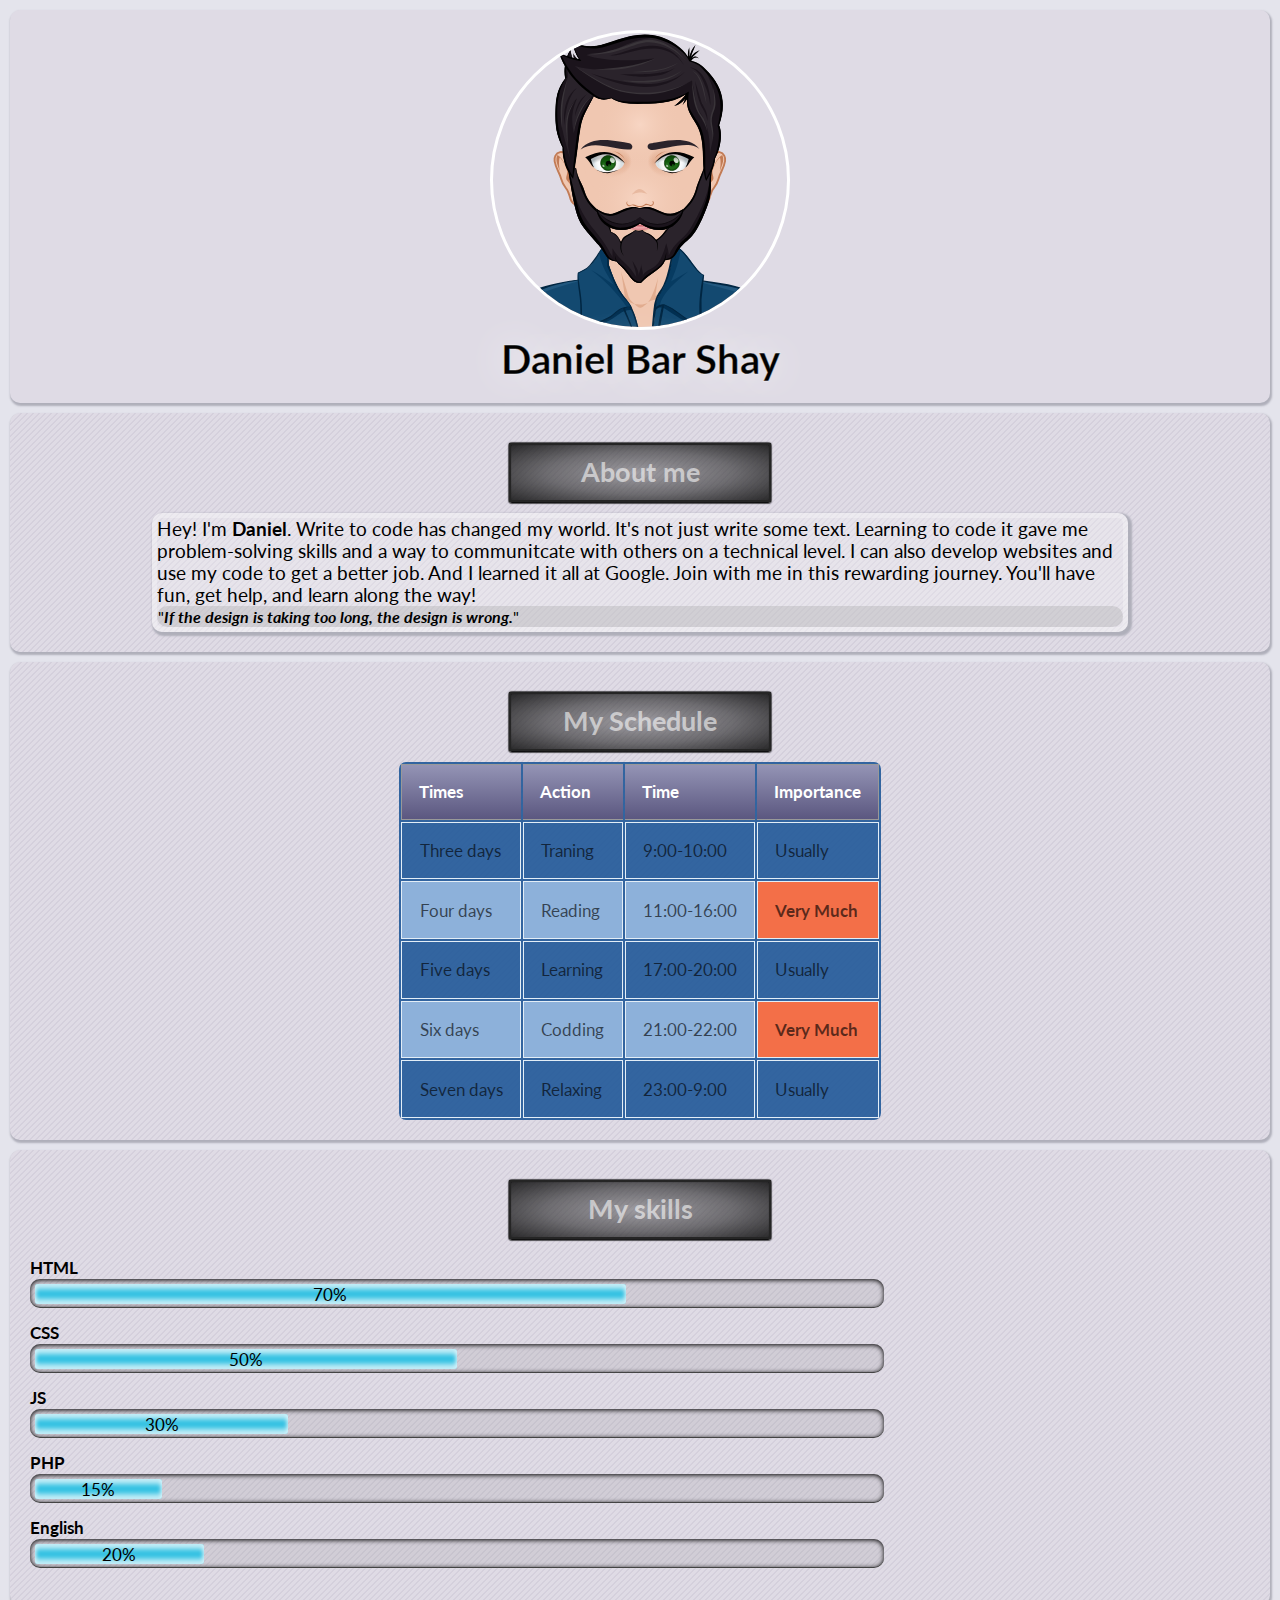
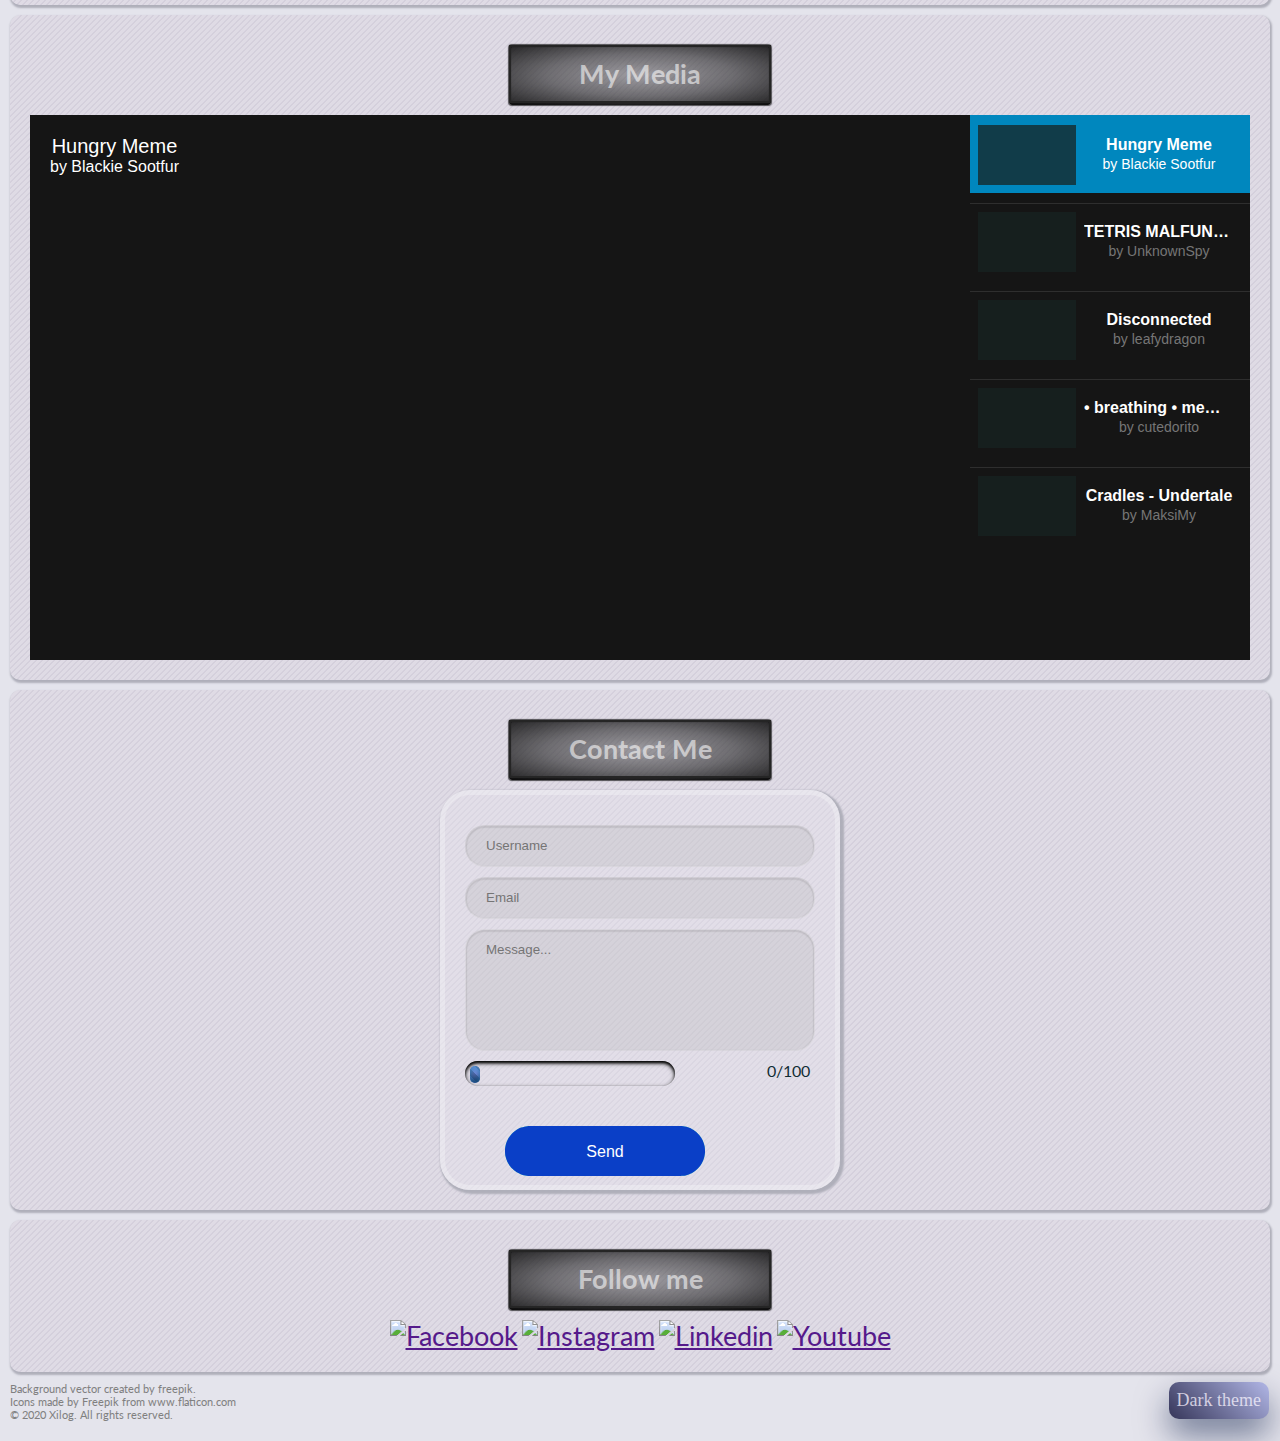
==== commit 39974609: "Update index.html" ====
--- a/index.html
+++ b/index.html
@@ -326,9 +326,7 @@
                   
                    <div class="text-counter-progress">
                      <span id="counter" class="progress-counter glowColor blink"></span>
-                      <span class="text-progress ">
-                      <span class="char-counter-text"><span class="char-counter" id="minValue"></span>/<span id="maxValue"></div></span>
-                      </span>
+                      <span class="char-counter-text"><span class="char-counter" id="minValue"></span>/<span id="maxValue"></span></span>
                   </div>
                   
             
@@ -367,7 +365,7 @@
           </a>
         </h1>
       </div>
-     <nav class="nav-bar">
+     <nav>
       <div class="icon-bar">
       <a href=""><img class="icon" type="svg" src="/Myblogs/img/facebook.svg" alt="Facebook"></a>
       <a href=""><img class="icon" type="svg" src="/Myblogs/img/instagram.svg" alt="Instagram"></a>
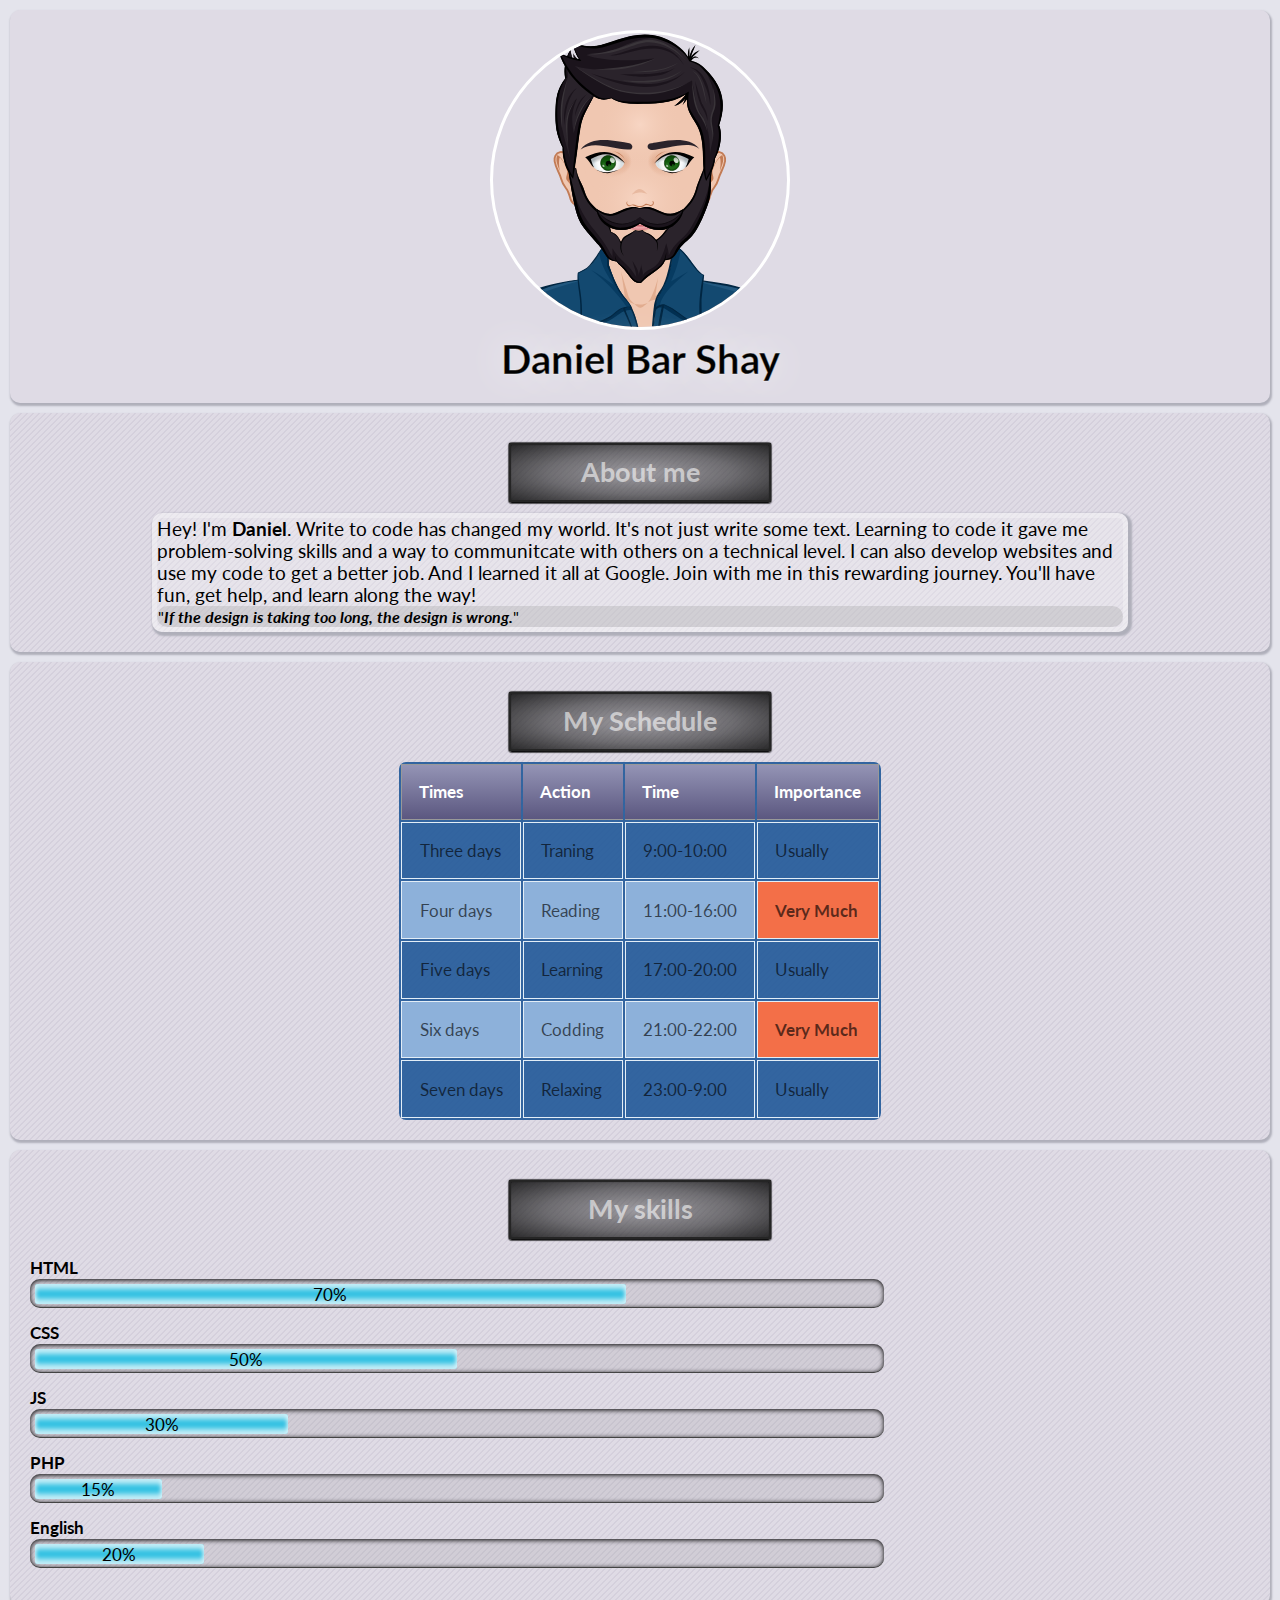
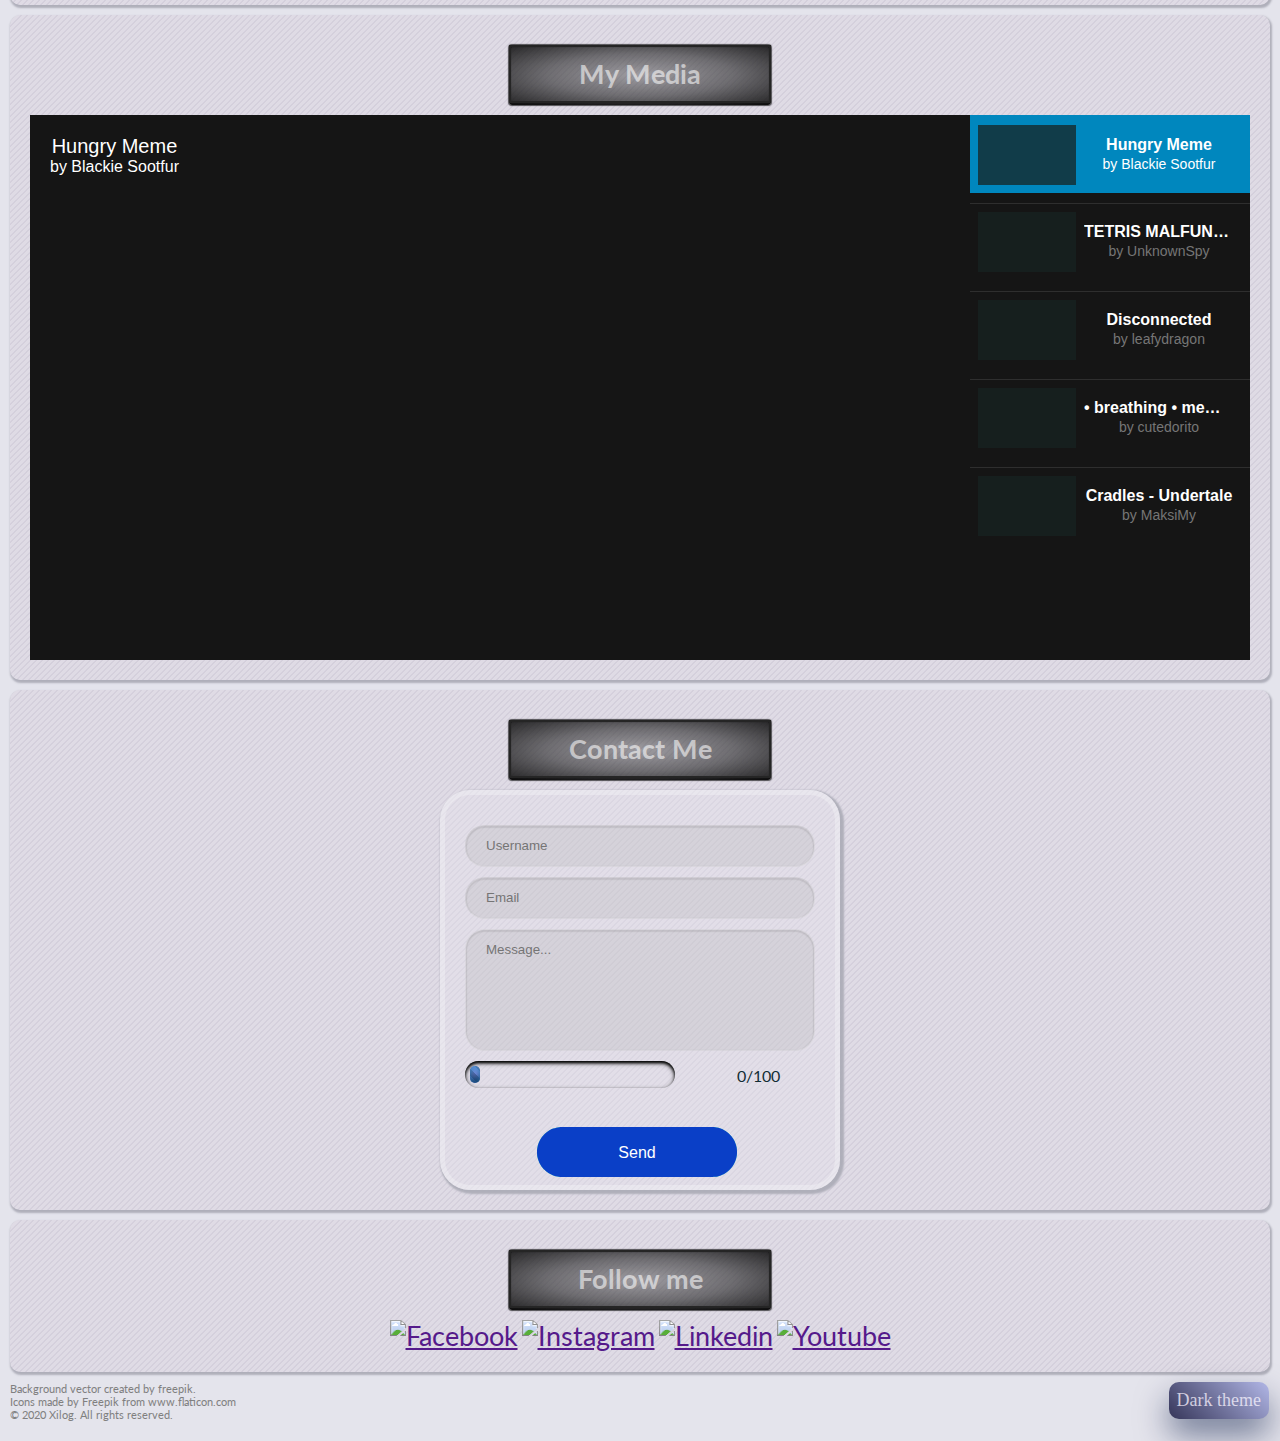
==== commit 5c036ea7: "Update index.html/style.css/styleBord.css" ====
--- a/index.html
+++ b/index.html
@@ -1,6 +1,7 @@
 <!DOCTYPE html>
 <html lang="en">
-  <head>
+
+<head>
     <meta charset="UTF-8" />
     <meta name="viewport" content="width=device-width, initial-scale=1.0">
     <title>Xilog</title>
@@ -8,296 +9,247 @@
     <link rel="stylesheet" type="text/css" href="css/styleBord.css">
     <link rel="stylesheet" type="text/css" href="css/rvslider.min.css">
     <link rel="shortcut icon" type="image/png" href="/Myblogs/img/xing-logo.png">
-  </head>
-
-  <body class="page">
+</head>
+
+<body class="page">
     <!-- header start-->
     <header>
-      <div id="header" class="section unselectible" >
-        <img alt="Avatar" class="img-circle" src="img/face_co.svg">
-        <p class="light-theme unselectible">Daniel Bar Shay</p>
-      </div> 
+        <div id="header" class="section unselectible">
+            <img alt="Avatar" class="img-circle" src="img/face_co.svg">
+            <p class="light-theme unselectible">Daniel Bar Shay</p>
+        </div>
     </header>
     <!-- heder end-->
 
     <!-- About me section start-->
 
     <article class="section">
-      <div class="canvas-section">
-      <h1>
-        <a class="btn unselectible">
-          <span>
+        <div class="canvas-section">
+            <h1>
+                <a class="btn unselectible">
+                    <span>
             <span>
               <span class="text-section">About me</span>
-            </span>
-          </span>
-        </a>
-      </h1>
-    </div>
-      
-      <div class="textAlign">
-      <p class="about-me">
-        Hey! I'm <strong>Daniel</strong>. Write to code has changed my world. It's not just write some text. 
-        Learning to code it gave me problem-solving skills and a way to communitcate with others on a technical level. 
-        I can also develop websites and use my code to get a better job. And I learned it all at Google. 
-        Join with me in this rewarding journey. You'll have fun, get help, and learn along the way!
-      </p>
-      <div class="quote-back">
-      <p class="quote">
-        "<i><b>If the design is taking too long, the design is 
-          wrong.</b></i>"
-      </p>
-    </div>
-      </div>
+                    </span>
+                    </span>
+                </a>
+            </h1>
+        </div>
+
+        <div class="textAlign">
+            <p class="about-me">
+                Hey! I'm <strong>Daniel</strong>. Write to code has changed my world. It's not just write some text. Learning to code it gave me problem-solving skills and a way to communitcate with others on a technical level. I can also develop websites
+                and use my code to get a better job. And I learned it all at Google. Join with me in this rewarding journey. You'll have fun, get help, and learn along the way!
+            </p>
+            <div class="quote-back">
+                <p class="quote">
+                    "<i><b>If the design is taking too long, the design is
+              wrong.</b></i>"
+                </p>
+            </div>
+        </div>
     </article>
-   
+
     <!-- About Me section end-->
 
     <!-- My Schedule section start-->
     <section class="section unselectible">
         <div class="canvas-section">
-        <h1>
-          <a class="btn unselectible">
-            <span>
-              <span>
-                <span class="text-section">My Schedule</span>
-              </span>
-            </span>
-          </a>
-        </h1>
-      </div>
-      <table class="rwd-table table_blur">
-        <tr>
-          <th>Times</th>
-          <th>Action</th>
-          <th>Time</th>
-          <th>Importance</th>
-        </tr>
-        <tr>
-          <td data-th="Times">Three days</td>
-          <td data-th="Action">Traning</td>
-          <td data-th="Time">9:00-10:00</td>
-          <td data-th="Importance">Usually</td>
-        </tr>
-        <tr>
-          <td data-th="Times">Four days</td>
-          <td data-th="Action">Reading</td>
-          <td data-th="Time">11:00-16:00</td>
-          <td class="selected"  data-th="Importance">Very Much</td>
-        </tr>
-        <tr>
-          <td data-th="Times">Five days</td>
-          <td data-th="Action">Learning</td>
-          <td data-th="Time">17:00-20:00</td>
-          <td data-th="Importance">Usually</td>
-        </tr>
-        <tr>
-          <td data-th="Times">Six days</td>
-          <td data-th="Action">Codding</td>
-          <td data-th="Time">21:00-22:00</td>
-          <td class="selected"  data-th="Importance">Very Much</td>
-        </tr>
-        <tr>
-          <td data-th="Times">Seven days</td>
-          <td data-th="Action">Relaxing</td>
-          <td data-th="Time">23:00-9:00</td>
-          <td data-th="Importance">Usually</td>
-        </tr>
-      </table>
+            <h1>
+                <a class="btn unselectible">
+                    <span>
+            <span>
+              <span class="text-section">My Schedule</span>
+                    </span>
+                    </span>
+                </a>
+            </h1>
+        </div>
+        <table class="rwd-table table_blur">
+            <tr>
+                <th>Times</th>
+                <th>Action</th>
+                <th>Time</th>
+                <th>Importance</th>
+            </tr>
+            <tr>
+                <td data-th="Times">Three days</td>
+                <td data-th="Action">Traning</td>
+                <td data-th="Time">9:00-10:00</td>
+                <td data-th="Importance">Usually</td>
+            </tr>
+            <tr>
+                <td data-th="Times">Four days</td>
+                <td data-th="Action">Reading</td>
+                <td data-th="Time">11:00-16:00</td>
+                <td class="selected" data-th="Importance">Very Much</td>
+            </tr>
+            <tr>
+                <td data-th="Times">Five days</td>
+                <td data-th="Action">Learning</td>
+                <td data-th="Time">17:00-20:00</td>
+                <td data-th="Importance">Usually</td>
+            </tr>
+            <tr>
+                <td data-th="Times">Six days</td>
+                <td data-th="Action">Codding</td>
+                <td data-th="Time">21:00-22:00</td>
+                <td class="selected" data-th="Importance">Very Much</td>
+            </tr>
+            <tr>
+                <td data-th="Times">Seven days</td>
+                <td data-th="Action">Relaxing</td>
+                <td data-th="Time">23:00-9:00</td>
+                <td data-th="Importance">Usually</td>
+            </tr>
+        </table>
     </section>
     <!-- My Schedule section end-->
 
     <!-- My skills section start-->
     <section class="section unselectible">
         <div class="canvas-section">
-        <h1>
-          <a class="btn unselectible">
-            <span>
-              <span>
-                <span class="text-section">My skills</span>
-              </span>
-            </span>
-          </a>
-        </h1>
-      </div>
-      <dl>
-        <dt>
-          HTML <br />
-          <div class="progress-bar blue glow shine">
-            <span style="width: 70%;">
-              <p class="text-bar">70%</p>
-            </span>
-          </div>
-        </dt>
-
-        <dt>
-          CSS <br />
-          <div class="progress-bar blue glow shine">
-            <span style="width: 50%;">
-              <p class="text-bar">50%</p>
-            </span>
-          </div>
-        </dt>
-
-        <dt>
-          JS <br />
-          <div class="progress-bar blue glow shine">
-            <span style="width: 30%;">
-              <p class="text-bar">30%</p>
-            </span>
-          </div>
-        </dt>
-
-        <dt>
-          PHP <br />
-          <div class="progress-bar blue glow shine">
-            <span style="width: 15%;">
-              <p class="text-bar">15%</p>
-            </span>
-          </div>
-        </dt>
-
-        <dt>
-          English <br />
-          <div class="progress-bar blue glow shine">
-            <span style="width: 20%;">
-              <p class="text-bar">20%</p>
-            </span>
-          </div>
-        </dt>
-      </dl>
+            <h1>
+                <a class="btn unselectible">
+                    <span>
+            <span>
+              <span class="text-section">My skills</span>
+                    </span>
+                    </span>
+                </a>
+            </h1>
+        </div>
+        <dl>
+            <dt>
+        HTML <br />
+        <div class="progress-bar blue glow shine">
+          <span style="width: 70%;">
+            <p class="text-bar">70%</p>
+          </span>
+        </div>
+      </dt>
+
+            <dt>
+        CSS <br />
+        <div class="progress-bar blue glow shine">
+          <span style="width: 50%;">
+            <p class="text-bar">50%</p>
+          </span>
+        </div>
+      </dt>
+
+            <dt>
+        JS <br />
+        <div class="progress-bar blue glow shine">
+          <span style="width: 30%;">
+            <p class="text-bar">30%</p>
+          </span>
+        </div>
+      </dt>
+
+            <dt>
+        PHP <br />
+        <div class="progress-bar blue glow shine">
+          <span style="width: 15%;">
+            <p class="text-bar">15%</p>
+          </span>
+        </div>
+      </dt>
+
+            <dt>
+        English <br />
+        <div class="progress-bar blue glow shine">
+          <span style="width: 20%;">
+            <p class="text-bar">20%</p>
+          </span>
+        </div>
+      </dt>
+        </dl>
     </section>
     <!-- My skills section end-->
 
     <!-- Media section start-->
     <section class="section unselectible">
         <div class="canvas-section">
-        <h1>
-          <a class="btn unselectible">
-            <span>
-              <span>
-                <span class="text-section">My Media</span>
-              </span>
-            </span>
-          </a>
-        </h1>
-      </div>
-
-      <!-- Slider start -->
-      <div
-        class="rvs-container rvs-blue-highlight rvs-youtube-play rvs-show-play-on-hover rvs-large-thumbs"
-      >
-        <div class="rvs-item-container">
-          <div class="rvs-item-stage">
-            <div
-              class="rvs-item"
-              style="background-image: url(https://i.ytimg.com/vi/jjMW_4_TfBk/maxresdefault.jpg)"
-            >
-              <p class="rvs-item-text">
-                Hungry Meme<small>by Blackie Sootfur</small>
-              </p>
-              <a
-                href="https://www.youtube.com/embed/jjMW_4_TfBk?autoplay=1"
-                class="rvs-play-video"
-              ></a>
+            <h1>
+                <a class="btn unselectible">
+                    <span>
+            <span>
+              <span class="text-section">My Media</span>
+                    </span>
+                    </span>
+                </a>
+            </h1>
+        </div>
+
+        <!-- Slider start -->
+        <div class="rvs-container rvs-blue-highlight rvs-youtube-play rvs-show-play-on-hover rvs-large-thumbs">
+            <div class="rvs-item-container">
+                <div class="rvs-item-stage">
+                    <div class="rvs-item" style="background-image: url(https://i.ytimg.com/vi/jjMW_4_TfBk/maxresdefault.jpg)">
+                        <p class="rvs-item-text">
+                            Hungry Meme<small>by Blackie Sootfur</small>
+                        </p>
+                        <a href="https://www.youtube.com/embed/jjMW_4_TfBk?autoplay=1" class="rvs-play-video"></a>
+                    </div>
+                    <div class="rvs-item" style="background-image: url(https://i.ytimg.com/vi/un0_itFKZpk/maxresdefault.jpg)">
+                        <p class="rvs-item-text">
+                            TETRIS MALFUNCTION<small>by UnknownSpy</small>
+                        </p>
+                        <a href="https://www.youtube.com/watch?v=un0_itFKZpk?autoplay=1" class="rvs-play-video"></a>
+                    </div>
+                    <div class="rvs-item" style="background-image: url(https://i.ytimg.com/vi/Ayeg2vlnbUo/maxresdefault.jpg)">
+                        <p class="rvs-item-text">
+                            Disconnected<small>by leafydragon</small>
+                        </p>
+                        <a href="https://www.youtube.com/watch?v=Ayeg2vlnbUo?autoplay=1" class="rvs-play-video"></a>
+                    </div>
+                    <div class="rvs-item" style="background-image: url(https://i.ytimg.com/vi/prxLbQzN2HY/maxresdefault.jpg)">
+                        <p class="rvs-item-text">
+                            • breathing • meme •<small>by cutedorito</small>
+                        </p>
+                        <a href="https://www.youtube.com/watch?v=prxLbQzN2HY?autoplay=1" class="rvs-play-video"></a>
+                    </div>
+                    <div class="rvs-item" style="background-image: url(https://i.ytimg.com/vi/hNfgouRnXeg/maxresdefault.jpg)">
+                        <p class="rvs-item-text">
+                            Cradles - Undertale<small>by MaksiMy</small>
+                        </p>
+                        <a href="https://www.youtube.com/watch?v=hNfgouRnXeg?autoplay=1" class="rvs-play-video"></a>
+                    </div>
+                </div>
             </div>
-            <div
-              class="rvs-item"
-              style="background-image: url(https://i.ytimg.com/vi/un0_itFKZpk/maxresdefault.jpg)"
-            >
-              <p class="rvs-item-text">
-                TETRIS MALFUNCTION<small>by UnknownSpy</small>
-              </p>
-              <a
-                href="https://www.youtube.com/watch?v=un0_itFKZpk?autoplay=1"
-                class="rvs-play-video"
-              ></a>
+            <div class="rvs-nav-container">
+                <a class="rvs-nav-prev"></a>
+                <div class="rvs-nav-stage">
+                    <a class="rvs-nav-item">
+                        <span class="rvs-nav-item-thumb" style="background-image: url(https://i.ytimg.com/vi/jjMW_4_TfBk/maxresdefault.jpg)"></span>
+                        <h4 class="rvs-nav-item-title">Hungry Meme</h4>
+                        <small class="rvs-nav-item-credits">by Blackie Sootfur</small>
+                    </a>
+                    <a class="rvs-nav-item">
+                        <span class="rvs-nav-item-thumb" style="background-image: url(https://i.ytimg.com/vi/un0_itFKZpk/maxresdefault.jpg)"></span>
+                        <h4 class="rvs-nav-item-title">TETRIS MALFUNCTION</h4>
+                        <small class="rvs-nav-item-credits">by UnknownSpy</small>
+                    </a>
+                    <a class="rvs-nav-item">
+                        <span class="rvs-nav-item-thumb" style="background-image: url(https://i.ytimg.com/vi/Ayeg2vlnbUo/maxresdefault.jpg)"></span>
+                        <h4 class="rvs-nav-item-title">Disconnected</h4>
+                        <small class="rvs-nav-item-credits">by leafydragon</small>
+                    </a>
+                    <a class="rvs-nav-item">
+                        <span class="rvs-nav-item-thumb" style="background-image: url(https://i.ytimg.com/vi/prxLbQzN2HY/maxresdefault.jpg)"></span>
+                        <h4 class="rvs-nav-item-title">• breathing • meme •</h4>
+                        <small class="rvs-nav-item-credits">by cutedorito</small>
+                    </a>
+                    <a class="rvs-nav-item">
+                        <span class="rvs-nav-item-thumb" style="background-image: url(https://i.ytimg.com/vi/hNfgouRnXeg/maxresdefault.jpg)"></span>
+                        <h4 class="rvs-nav-item-title">Cradles - Undertale</h4>
+                        <small class="rvs-nav-item-credits">by MaksiMy</small>
+                    </a>
+                </div>
+                <a class="rvs-nav-next"></a>
             </div>
-            <div
-              class="rvs-item"
-              style="background-image: url(https://i.ytimg.com/vi/Ayeg2vlnbUo/maxresdefault.jpg)"
-            >
-              <p class="rvs-item-text">
-                Disconnected<small>by leafydragon</small>
-              </p>
-              <a
-                href="https://www.youtube.com/watch?v=Ayeg2vlnbUo?autoplay=1"
-                class="rvs-play-video"
-              ></a>
-            </div>
-            <div
-              class="rvs-item"
-              style="background-image: url(https://i.ytimg.com/vi/prxLbQzN2HY/maxresdefault.jpg)"
-            >
-              <p class="rvs-item-text">
-                • breathing • meme •<small>by cutedorito</small>
-              </p>
-              <a
-                href="https://www.youtube.com/watch?v=prxLbQzN2HY?autoplay=1"
-                class="rvs-play-video"
-              ></a>
-            </div>
-            <div
-              class="rvs-item"
-              style="background-image: url(https://i.ytimg.com/vi/hNfgouRnXeg/maxresdefault.jpg)"
-            >
-              <p class="rvs-item-text">
-                Cradles - Undertale<small>by MaksiMy</small>
-              </p>
-              <a
-                href="https://www.youtube.com/watch?v=hNfgouRnXeg?autoplay=1"
-                class="rvs-play-video"
-              ></a>
-            </div>
-          </div>
-        </div>
-        <div class="rvs-nav-container">
-          <a class="rvs-nav-prev"></a>
-          <div class="rvs-nav-stage">
-            <a class="rvs-nav-item">
-              <span
-                class="rvs-nav-item-thumb"
-                style="background-image: url(https://i.ytimg.com/vi/jjMW_4_TfBk/maxresdefault.jpg)"
-              ></span>
-              <h4 class="rvs-nav-item-title">Hungry Meme</h4>
-              <small class="rvs-nav-item-credits">by Blackie Sootfur</small>
-            </a>
-            <a class="rvs-nav-item">
-              <span
-                class="rvs-nav-item-thumb"
-                style="background-image: url(https://i.ytimg.com/vi/un0_itFKZpk/maxresdefault.jpg)"
-              ></span>
-              <h4 class="rvs-nav-item-title">TETRIS MALFUNCTION</h4>
-              <small class="rvs-nav-item-credits">by UnknownSpy</small>
-            </a>
-            <a class="rvs-nav-item">
-              <span
-                class="rvs-nav-item-thumb"
-                style="background-image: url(https://i.ytimg.com/vi/Ayeg2vlnbUo/maxresdefault.jpg)"
-              ></span>
-              <h4 class="rvs-nav-item-title">Disconnected</h4>
-              <small class="rvs-nav-item-credits">by leafydragon</small>
-            </a>
-            <a class="rvs-nav-item">
-              <span
-                class="rvs-nav-item-thumb"
-                style="background-image: url(https://i.ytimg.com/vi/prxLbQzN2HY/maxresdefault.jpg)"
-              ></span>
-              <h4 class="rvs-nav-item-title">• breathing • meme •</h4>
-              <small class="rvs-nav-item-credits">by cutedorito</small>
-            </a>
-            <a class="rvs-nav-item">
-              <span
-                class="rvs-nav-item-thumb"
-                style="background-image: url(https://i.ytimg.com/vi/hNfgouRnXeg/maxresdefault.jpg)"
-              ></span>
-              <h4 class="rvs-nav-item-title">Cradles - Undertale</h4>
-              <small class="rvs-nav-item-credits">by MaksiMy</small>
-            </a>
-          </div>
-          <a class="rvs-nav-next"></a>
-        </div>
-      </div>
+        </div>
     </section>
     <!--Slider end-->
     <!-- Media section end-->
@@ -305,49 +257,41 @@
     <!-- Form section start-->
     <section class="section unselectible">
         <div class="canvas-section">
-        <h1>
-          <a class="btn unselectible">
-            <span>
-              <span>
-                <span class="text-section">Contact Me</span>
-              </span>
-            </span>
-          </a>
-        </h1>
-      </div>
+            <h1>
+                <a class="btn unselectible">
+                    <span>
+            <span>
+              <span class="text-section">Contact Me</span>
+                    </span>
+                    </span>
+                </a>
+            </h1>
+        </div>
 
         <form action="" class="comment-form" method="POST">
-        <div class="decor">
-          <div class="form-inner">
-            <input class="text" type="text" placeholder="Username" maxlength="10" required/>
-            <input class="text" type="email" placeholder="Email" maxlength="25" required />
-              <textarea type="text" class="comment-field" onkeydown="return textAreaMaxLength(this,100) || xValue(event.key)" minlength="0" maxlength="100" placeholder="Message..." rows="3" required id="textarea"></textarea>
-
-                  
-                   <div class="text-counter-progress">
-                     <span id="counter" class="progress-counter glowColor blink"></span>
-                      <span class="char-counter-text"><span class="char-counter" id="minValue"></span>/<span id="maxValue"></span></span>
-                  </div>
-                  
-            
-              <button class="submit-button" type="submit">
-                <svg
-                  class="liquid-button"
-                  data-text="Send"
-                  data-force-factor="0.1"
-                  data-layer-1-viscosity="0.5"
-                  data-layer-2-viscosity="0.4"
-                  data-layer-1-mouse-force="400"
-                  data-layer-2-mouse-force="500"
-                  data-layer-1-force-limit="1"
-                  data-layer-2-force-limit="2"
-                  data-color1="#4DE7BF"
-                  data-color2="#0A3FC7"
-                  data-color3="#2A62F4"
-                ></svg>
-              </button>
-           </form>
-          </div>
+            <div class="decor">
+                <div class="form-inner">
+                    <input class="text" type="text" placeholder="Username" maxlength="10" required />
+                    <input class="text" type="email" placeholder="Email" maxlength="25" required />
+                    <textarea type="text" class="comment-field" onkeydown="return textAreaMaxLength(this,100) || xValue(event.key)" minlength="0" maxlength="100" placeholder="Message..." rows="3" required id="textarea"></textarea>
+
+
+                    <div class="text-counter-progress">
+                        <span id="counter" class="progress-counter glowColor blink"></span>
+                        <span class="char-counter-text"><span class="char-counter" id="minValue"></span><span>/</span><span id="maxValue"></span></span>
+                    </div>
+
+
+                    <div class="btn-submit">
+                        <button class="submit-button" type="submit">
+            <svg class="liquid-button" data-text="Send" data-force-factor="0.1" data-layer-1-viscosity="0.5"
+              data-layer-2-viscosity="0.4" data-layer-1-mouse-force="400" data-layer-2-mouse-force="500"
+              data-layer-1-force-limit="1" data-layer-2-force-limit="2" data-color1="#4DE7BF" data-color2="#0A3FC7"
+              data-color3="#2A62F4"></svg>
+          </button>
+                    </div>
+        </form>
+        </div>
         </div>
     </section>
     <!-- Form section end-->
@@ -355,48 +299,47 @@
     <!-- Contacts section start-->
     <section class="section unselectible">
         <div class="canvas-section">
-        <h1>
-          <a class="btn unselectible">
-            <span>
-              <span>
-                <span class="text-section">Follow me</span>
-              </span>
-            </span>
-          </a>
-        </h1>
-      </div>
-     <nav>
-      <div class="icon-bar">
-      <a href=""><img class="icon" type="svg" src="/Myblogs/img/facebook.svg" alt="Facebook"></a>
-      <a href=""><img class="icon" type="svg" src="/Myblogs/img/instagram.svg" alt="Instagram"></a>
-      <a href=""><img class="icon" type="svg" src="/Myblogs/img/linkedin.svg" alt="Linkedin"></a>
-      <a href=""><img class="icon" type="svg" src="/Myblogs/img/youtube.svg" alt="Youtube"></a>
-      </div>
-     </nav>
+            <h1>
+                <a class="btn unselectible">
+                    <span>
+            <span>
+              <span class="text-section">Follow me</span>
+                    </span>
+                    </span>
+                </a>
+            </h1>
+        </div>
+        <nav>
+            <div class="icon-bar">
+                <a href=""><img class="icon" type="svg" src="/Myblogs/img/facebook.svg" alt="Facebook"></a>
+                <a href=""><img class="icon" type="svg" src="/Myblogs/img/instagram.svg" alt="Instagram"></a>
+                <a href=""><img class="icon" type="svg" src="/Myblogs/img/linkedin.svg" alt="Linkedin"></a>
+                <a href=""><img class="icon" type="svg" src="/Myblogs/img/youtube.svg" alt="Youtube"></a>
+            </div>
+        </nav>
     </section>
     <!-- Contact section end-->
     <footer class="unselectible">
-      <div><a class="button-theme">Dark theme</a></div>
-      <div class="copyright">
-        <a href="https://www.freepik.com/free-photos-vectors/background">Background vector created by freepik.</a>
-        <br>
-        Icons made by <a href="https://www.flaticon.com/authors/freepik" title="Freepik" target="_blank">Freepik</a> from 
-        <a href="https://www.flaticon.com/" title="Flaticon" target="_blank"> www.flaticon.com</a>
-        <br>
-        &copy; 2020 Xilog. All rights reserved.  
-      </div>
+        <div><a class="button-theme">Dark theme</a></div>
+        <div class="copyright">
+            <a href="https://www.freepik.com/free-photos-vectors/background">Background vector created by freepik.</a>
+            <br> Icons made by <a href="https://www.flaticon.com/authors/freepik" title="Freepik" target="_blank">Freepik</a> from
+            <a href="https://www.flaticon.com/" title="Flaticon" target="_blank"> www.flaticon.com</a>
+            <br> &copy; 2020 Xilog. All rights reserved.
+        </div>
     </footer>
-    
+
     <script src="JS/themeButton.js"></script>
     <script src="JS/counter.js"></script>
     <script src="JS/button.js"></script>
     <script src="https://ajax.googleapis.com/ajax/libs/jquery/1.11.3/jquery.min.js"></script>
     <script src="JS/rvslider.min.js"></script>
     <script>
-      jQuery(function($) {
-        $(".rvs-container").rvslider();
-      });
+        jQuery(function($) {
+            $(".rvs-container").rvslider();
+        });
     </script>
     <script src="JS/icons.js"></script>
-  </body>
-</html>
+</body>
+
+</html>--- a/css/style.css
+++ b/css/style.css
@@ -1,463 +1,534 @@
 @import url('https://fonts.googleapis.com/css2?family=Lato:wght@700&display=swap');
+
 /*START Light theme*/
+
 html {
-  margin: 0;
-  padding: 0;
-}
+    margin: 0;
+    padding: 0;
+}
+
 body {
-  font-family: 'Lato', sans-serif ,Georgia,serif;
-  font-size: 13pt;
-  background-color: #d2d2e099;
-  padding: 5px;
-  margin: 5px;
-}
-body.dark-theme{
-  background-color: #000000c7;
+    font-family: 'Lato', sans-serif, Georgia, serif;
+    font-size: 13pt;
+    background-color: #d2d2e099;
+    padding: 5px;
+    margin: 5px;
+}
+
+body.dark-theme {
+    background-color: #000000c7;
 }
 
 h1 {
-  font-size: 15pt;
-  color: #148799;
-  text-align: center;
-  margin: 0 0 10px 0;
-}
+    font-size: 15pt;
+    color: #148799;
+    text-align: center;
+    margin: 0 0 10px 0;
+}
+
 p {
-  padding: 0;
-  margin: 0;
-  color: black;
-}
-.dark-theme p{
-  color: rgba(255, 255, 255, 0.911);
-  text-shadow: 0 0 2px rgba(0, 0, 0, 0.849);
-}
-.textAlign{
-  position: relative;
-  background-color: rgba(255, 255, 255, 0.253);
-  margin: 0 auto;
-  border-radius: 10px;
-  width: 80%;
-  border: solid rgba(255, 255, 255, 0.253) 5px;
-  box-shadow: 2px 2px 2px 2px #afafba;
-}
+    padding: 0;
+    margin: 0;
+    color: black;
+}
+
+.dark-theme p {
+    color: rgba(255, 255, 255, 0.911);
+    text-shadow: 0 0 2px rgba(0, 0, 0, 0.849);
+}
+
+.textAlign {
+    position: relative;
+    background-color: rgba(255, 255, 255, 0.253);
+    margin: 0 auto;
+    border-radius: 10px;
+    width: 80%;
+    border: solid rgba(255, 255, 255, 0.253) 5px;
+    box-shadow: 2px 2px 2px 2px #afafba;
+}
+
 .dark-theme .textAlign {
-  border: solid rgba(0, 0, 0, 0.11) 5px;
-  box-shadow: 2px 2px 2px 2px #e7e7ff86;
+    border: solid rgba(0, 0, 0, 0.11) 5px;
+    box-shadow: 2px 2px 2px 2px #e7e7ff86;
 }
 
 .about-me {
-  text-align: left;
-  font-size: 14pt;
-  white-space: normal;
-}
+    text-align: left;
+    font-size: 14pt;
+    white-space: normal;
+}
+
 .img-circle {
-  border: 3px solid white;
-  border-radius: 50%;
-}
-#text{
-  width: 100%;
-}
-.text-section{
-  color: #ffffff93;
-}
-.text-section:hover{
-  color: #ffffffe3;
-}
-.dark-theme .text-section{
-  color: #00000093;
-}
-.dark-theme .text-section:hover{
-  color: #000000e3;
-}
-.canvas-section{
-  position: relative;
-  display: block;
-  background: rgba(255, 255, 255, 0.253);
-  width: 262px;
-  height: 60px;
-  margin: 10px auto;
-  border-radius: 3px;
-  background-image: repeating-radial-gradient( #00000050 0%, #0b0b0c8c 50%, #000000d7 100%);
-  box-shadow: inset 0 0 1px 2px rgba(0, 0, 0, 0.637),0 0 1px 1px rgba(0, 0, 0, 0.637);
-}
-.dark-theme .canvas-section{
-  background: rgba(0, 0, 0, 0.253);
-  background-image: repeating-radial-gradient( #8686866b 0%, #d1d1eb71 50%, #ffffffb0 100%);
-}
-.canvas-section:hover{
-    background-image: repeating-radial-gradient( #000000c5 0%, #000000 100%, #0b0b0c8c 0%); 
-  }
-  .dark-theme .canvas-section:hover{
+    border: 3px solid white;
+    border-radius: 50%;
+}
+
+#text {
+    width: 100%;
+}
+
+.text-section {
+    color: #ffffff93;
+}
+
+.text-section:hover {
+    color: #ffffffe3;
+}
+
+.dark-theme .text-section {
+    color: #00000093;
+}
+
+.dark-theme .text-section:hover {
+    color: #000000e3;
+}
+
+.canvas-section {
+    position: relative;
+    display: block;
+    background: rgba(255, 255, 255, 0.253);
+    width: 262px;
+    height: 60px;
+    margin: 10px auto;
+    border-radius: 3px;
+    background-image: repeating-radial-gradient( #00000050 0%, #0b0b0c8c 50%, #000000d7 100%);
+    box-shadow: inset 0 0 1px 2px rgba(0, 0, 0, 0.637), 0 0 1px 1px rgba(0, 0, 0, 0.637);
+}
+
+.dark-theme .canvas-section {
+    background: rgba(0, 0, 0, 0.253);
+    background-image: repeating-radial-gradient( #8686866b 0%, #d1d1eb71 50%, #ffffffb0 100%);
+}
+
+.canvas-section:hover {
+    background-image: repeating-radial-gradient( #000000c5 0%, #000000 100%, #0b0b0c8c 0%);
+}
+
+.dark-theme .canvas-section:hover {
     background-image: repeating-radial-gradient( #ffffffc5 0%, #ffffffb0 100%, #e4e4f78c 0%);
-  }
+}
+
 .section {
-  box-shadow: 1px 2px 2px 1px #afafba;
-  background-color: #DFDBE5;
-  padding: 20px;
-  margin-bottom: 10px;
-  border-radius: 10px;
-  background-image: url("data:image/svg+xml,%3Csvg width='6' height='6' viewBox='0 0 6 6' xmlns='http://www.w3.org/2000/svg'%3E%3Cg fill='%239C92AC' fill-opacity='0.31' fill-rule='evenodd'%3E%3Cpath d='M5 0h1L0 6V5zM6 5v1H5z'/%3E%3C/g%3E%3C/svg%3E");
-}
-.dark-theme .section{
-  box-shadow: 1px 2px 2px 1px #1a1a1b;
-  background-color: rgba(0, 0, 0, 0.425);
-}
+    box-shadow: 1px 2px 2px 1px #afafba;
+    background-color: #DFDBE5;
+    padding: 20px;
+    margin-bottom: 10px;
+    border-radius: 10px;
+    background-image: url("data:image/svg+xml,%3Csvg width='6' height='6' viewBox='0 0 6 6' xmlns='http://www.w3.org/2000/svg'%3E%3Cg fill='%239C92AC' fill-opacity='0.31' fill-rule='evenodd'%3E%3Cpath d='M5 0h1L0 6V5zM6 5v1H5z'/%3E%3C/g%3E%3C/svg%3E");
+}
+
+.dark-theme .section {
+    box-shadow: 1px 2px 2px 1px #1a1a1b;
+    background-color: rgba(0, 0, 0, 0.425);
+}
+
 #header {
-  background-image: url('/Myblogs/img/3560210.jpg');
-  background-size: cover;
-  background-repeat: no-repeat;
-}
-.dark-theme #header{
-  background-image: url('/Myblogs/img/dark.jpg');
-}
+    background-image: url('/Myblogs/img/3560210.jpg');
+    background-size: cover;
+    background-repeat: no-repeat;
+}
+
+.dark-theme #header {
+    background-image: url('/Myblogs/img/dark.jpg');
+}
+
 #header img {
-  display: block;
-  width: 300px;
-  height: 300px;
-  margin: auto;
-}
-#header p{
-  font-size: 30pt;
-  color: #000000;
-  padding-top: 5px;
-  margin: 0;
-  font-weight: bold;
-  text-align: center;
-  text-shadow: 0 0 1em white;
-  -webkit-text-stroke: 1px rgba(255, 255, 255, 0.4);
-}
+    display: block;
+    width: 300px;
+    height: 300px;
+    margin: auto;
+}
+
+#header p {
+    font-size: 30pt;
+    color: #000000;
+    padding-top: 5px;
+    margin: 0;
+    font-weight: bold;
+    text-align: center;
+    text-shadow: 0 0 1em white;
+    -webkit-text-stroke: 1px rgba(255, 255, 255, 0.4);
+}
+
 .dark-theme #header p {
-  color: #ffffffd7;
-}
+    color: #ffffffd7;
+}
+
 .quote {
-  font-size: 12pt;
-  text-align: left;
-}
+    font-size: 12pt;
+    text-align: left;
+}
+
 .quote-back {
-  background-color: rgba(161, 160, 160, 0.308);
-  width: 100%;
-  border-radius: 15px;
-  padding: 1px;
-}
-.dark-theme .quote-back{
-  background-color: rgba(0, 0, 0, 0.397);
-}
-.dark-theme .quote{
-  color: rgba(255, 246, 234, 0.822);
-}
+    background-color: rgba(161, 160, 160, 0.308);
+    width: 100%;
+    border-radius: 15px;
+    padding: 1px;
+}
+
+.dark-theme .quote-back {
+    background-color: rgba(0, 0, 0, 0.397);
+}
+
+.dark-theme .quote {
+    color: rgba(255, 246, 234, 0.822);
+}
+
+
 /*Start Table*/
+
 .rwd-table {
-  margin: auto;
-  min-width: 300px;
+    margin: auto;
+    min-width: 300px;
 }
 
 .rwd-table tr {
-  border-top: 1px solid #ddd;
-  border-bottom: 1px solid #ddd;
+    border-top: 1px solid #ddd;
+    border-bottom: 1px solid #ddd;
 }
 
 .rwd-table th {
-  display: none;
+    display: none;
 }
 
 .rwd-table td {
-  display: block;
+    display: block;
 }
 
 .rwd-table td:first-child {
-  padding-top: .5em;
+    padding-top: .5em;
 }
 
 .rwd-table td:last-child {
-  padding-bottom: .5em;
+    padding-bottom: .5em;
 }
 
 .rwd-table td:before {
-  content: attr(data-th) ": ";
-  font-weight: bold;
-  width: 6.5em;
-  display: inline-block;
+    content: attr(data-th) ": ";
+    font-weight: bold;
+    width: 6.5em;
+    display: inline-block;
 }
 
 @media (min-width: 480px) {
-  .rwd-table td:before {
-    display: none;
-  }
-}
-
-.rwd-table th, .rwd-table td {
-  text-align: left;
+    .rwd-table td:before {
+        display: none;
+    }
+}
+
+.rwd-table th,
+.rwd-table td {
+    text-align: left;
 }
 
 @media (min-width: 480px) {
-  .rwd-table th, .rwd-table td {
-    display: table-cell;
-    padding: .25em .5em;
-  }
-  .rwd-table th:first-child, .rwd-table td:first-child {
-    padding-left: 0;
-  }
-  .rwd-table th:last-child, .rwd-table td:last-child {
-    padding-right: 0;
-  }
-}
+    .rwd-table th,
+    .rwd-table td {
+        display: table-cell;
+        padding: .25em .5em;
+    }
+    .rwd-table th:first-child,
+    .rwd-table td:first-child {
+        padding-left: 0;
+    }
+    .rwd-table th:last-child,
+    .rwd-table td:last-child {
+        padding-right: 0;
+    }
+}
+
 .rwd-table {
-  background: #1b5496e0;
-  border-radius: .4em;
-  overflow: hidden;
+    background: #1b5496e0;
+    border-radius: .4em;
+    overflow: hidden;
 }
 
 .rwd-table tr {
-  border-color: #4a6886;
-}
-
-.rwd-table th, .rwd-table td {
-  margin: 1px;
+    border-color: #4a6886;
+}
+
+.rwd-table th,
+.rwd-table td {
+    margin: 1px;
 }
 
 @media (min-width: 480px) {
-  .rwd-table th, .rwd-table td {
-    padding: 1em !important;
-  }
-}
-
-.rwd-table th, .rwd-table td:before {
-  color: #dd5;
+    .rwd-table th,
+    .rwd-table td {
+        padding: 1em !important;
+    }
+}
+
+.rwd-table th,
+.rwd-table td:before {
+    color: #dd5;
 }
 
 .table_blur th {
-  box-shadow: inset 0 1px 0 #999999, inset 0 -1px 0 #999999;
-  background: linear-gradient(#9595b6, #5a567f);
-  color: white;
-  padding: 10px 15px; 
-  position: relative;
-}
+    box-shadow: inset 0 1px 0 #999999, inset 0 -1px 0 #999999;
+    background: linear-gradient(#9595b6, #5a567f);
+    color: white;
+    padding: 10px 15px;
+    position: relative;
+}
+
 .table_blur th:after {
-  background: linear-gradient(rgba(255, 255, 255, 0), rgba(255,255,255,.08));
-}
+    background: linear-gradient(rgba(255, 255, 255, 0), rgba(255, 255, 255, .08));
+}
+
 .table_blur tr:nth-child(odd) {
-  background: #9bbce2de;
-}
+    background: #9bbce2de;
+}
+
 .table_blur th:first-child {
-  box-shadow: inset 1px 1px 0 #999999, inset 0 -1px 0 #999999;
-}
+    box-shadow: inset 1px 1px 0 #999999, inset 0 -1px 0 #999999;
+}
+
 .table_blur th:last-child {
-  box-shadow: inset -1px 1px 0 #999999, inset 0 -1px 0 #999999;
-}
+    box-shadow: inset -1px 1px 0 #999999, inset 0 -1px 0 #999999;
+}
+
 .table_blur td {
-  border: 1px solid #e3eef7;
-  padding: 10px 15px;
-  position: relative;
-  transition: all 0.5s ease;
-  color: rgba(0, 0, 0, 0.623);
-}
+    border: 1px solid #e3eef7;
+    padding: 10px 15px;
+    position: relative;
+    transition: all 0.5s ease;
+    color: rgba(0, 0, 0, 0.623);
+}
+
 .table_blur tbody:hover td {
-  color: transparent;
-  text-shadow: 0 0 3px #a09f9d;
-}
+    color: transparent;
+    text-shadow: 0 0 3px #a09f9d;
+}
+
 .table_blur tbody:hover tr:hover td {
-  color: #000000;
-  text-shadow: none;
+    color: #000000;
+    text-shadow: none;
 }
 
 .selected {
-  background-color: #f36f48;
-  font-weight: bold;
-  color: white;
-}
+    background-color: #f36f48;
+    font-weight: bold;
+    color: white;
+}
+
+
 /*End Table*/
+
 dt {
-  margin-bottom: 15px;
-  font-weight: bold;
-}
+    margin-bottom: 15px;
+    font-weight: bold;
+}
+
 .dark-theme dt {
-  color: rgba(255, 255, 255, 0.911);
-}
-.dark-theme .text-bar{
-  color: black;
-}
+    color: rgba(255, 255, 255, 0.911);
+}
+
+.dark-theme .text-bar {
+    color: black;
+}
+
 p {
-  text-align: center;
-  font-weight: initial;
-}
+    text-align: center;
+    font-weight: initial;
+}
+
+
 /*Индикатор прогресса начало*/
+
 .progress-bar {
-  background-color: #76767621;
-  height: 28px;
-  padding: 5px;
-  width: 70%;
-  margin: 1px 0;
-  -moz-border-radius: 5px;
-  -webkit-border-radius: 5px;
-  border-radius: 10px;
-  -moz-box-shadow: 0 1px 5px #000 inset, 0 1px 0 #444;
-  -webkit-box-shadow: 0 1px 5px #000 inset, 0 1px 0 #444;
-  box-shadow: 0 1px 5px #000 inset, 0 1px 0 #444;
+    background-color: #76767621;
+    height: 28px;
+    padding: 5px;
+    width: 70%;
+    margin: 1px 0;
+    -moz-border-radius: 5px;
+    -webkit-border-radius: 5px;
+    border-radius: 10px;
+    -moz-box-shadow: 0 1px 5px #000 inset, 0 1px 0 #444;
+    -webkit-box-shadow: 0 1px 5px #000 inset, 0 1px 0 #444;
+    box-shadow: 0 1px 5px #000 inset, 0 1px 0 #444;
 }
 
 .progress-bar span {
-  display: inline-block;
-  height: 20px;
-  width: 70%;
-  -moz-border-radius: 3px;
-  -webkit-border-radius: 3px;
-  border-radius: 3px;
-  -moz-box-shadow: 0 1px 0 rgba(0, 233, 250, 0.5) inset;
-  -webkit-box-shadow: 0 1px 0 rgba(255, 255, 255, 0.5) inset;
-  box-shadow: 0 1px 0 rgba(255, 255, 255, 0.5) inset;
-  -webkit-transition: width 0.4s ease-in-out;
-  -moz-transition: width 0.4s ease-in-out;
-  -ms-transition: width 0.4s ease-in-out;
-  -o-transition: width 0.4s ease-in-out;
-  transition: width 0.4s ease-in-out;
-}
+    display: inline-block;
+    height: 20px;
+    width: 70%;
+    -moz-border-radius: 3px;
+    -webkit-border-radius: 3px;
+    border-radius: 3px;
+    -moz-box-shadow: 0 1px 0 rgba(0, 233, 250, 0.5) inset;
+    -webkit-box-shadow: 0 1px 0 rgba(255, 255, 255, 0.5) inset;
+    box-shadow: 0 1px 0 rgba(255, 255, 255, 0.5) inset;
+    -webkit-transition: width 0.4s ease-in-out;
+    -moz-transition: width 0.4s ease-in-out;
+    -ms-transition: width 0.4s ease-in-out;
+    -o-transition: width 0.4s ease-in-out;
+    transition: width 0.4s ease-in-out;
+}
+
 .blue span {
-  background-color: #34c2e3;
+    background-color: #34c2e3;
 }
 
 .shine span {
-  position: relative;
+    position: relative;
 }
 
 .shine span::after {
-  content: "";
-  opacity: 0;
-  position: absolute;
-  top: 0;
-  right: 0;
-  bottom: 0;
-  left: 0;
-  background: #fff;
-  -moz-border-radius: 3px;
-  -webkit-border-radius: 3px;
-  border-radius: 3px;
-}
+    content: "";
+    opacity: 0;
+    position: absolute;
+    top: 0;
+    right: 0;
+    bottom: 0;
+    left: 0;
+    background: #fff;
+    -moz-border-radius: 3px;
+    -webkit-border-radius: 3px;
+    border-radius: 3px;
+}
+
 .glow span {
-  -moz-box-shadow: 0 5px 5px rgba(255, 255, 255, 0.7) inset,
-    0 -5px 5px rgba(255, 255, 255, 0.7) inset;
-  -webkit-box-shadow: 0 5px 5px rgba(255, 255, 255, 0.7) inset,
-    0 -5px 5px rgba(255, 255, 255, 0.7) inset;
-  box-shadow: 0 5px 5px rgba(255, 255, 255, 0.7) inset,
-    0 -5px 5px rgba(255, 255, 255, 0.7) inset;
-}
+    -moz-box-shadow: 0 5px 5px rgba(255, 255, 255, 0.7) inset, 0 -5px 5px rgba(255, 255, 255, 0.7) inset;
+    -webkit-box-shadow: 0 5px 5px rgba(255, 255, 255, 0.7) inset, 0 -5px 5px rgba(255, 255, 255, 0.7) inset;
+    box-shadow: 0 5px 5px rgba(255, 255, 255, 0.7) inset, 0 -5px 5px rgba(255, 255, 255, 0.7) inset;
+}
+
 
 /*Индикатор прогресса конец*/
-.char-counter-text{
-  font-size: 16px;
-  white-space: nowrap;
-  padding: 5px;
-  margin-bottom: 5px;
-  position: absolute; 
-  right: 20px;
-  bottom: 95px;
-}
-.text-counter-progress{
-  color: #112c33;
-  background-color: #e9eff600;
-  border-radius: 15px;
-  padding: 5px;
-  width: 60%;
-  height: 25px;
-  box-shadow:inset 0 2px 3px #000000, inset 0px 2px 5px #585858;
+
+.char-counter-text {
+    font-size: 16px;
+    position: absolute;
+    display: inline-block;
+    right: -50%;
+    bottom: 10%;
+}
+
+.text-counter-progress {
+    color: #112c33;
+    position: relative;
+    display: inline-block;
+    background-color: #e9eff600;
+    border-radius: 15px;
+    padding: 5px;
+    width: 60%;
+    height: 27px;
+    box-shadow: inset 0 2px 3px #000000, inset 0px 2px 5px #585858;
 }
 
 @keyframes blinker {
-  from {opacity: 1.0;}
-  to {opacity: 0.0;}
-}
-
- .blink{
-	text-decoration: blink;
-	animation-name: blinker;
-	animation-duration: 0.7s;
-	animation-iteration-count:infinite;
-	animation-timing-function:ease-in-out;
-	animation-direction: alternate;
-}
+    from {
+        opacity: 1;
+    }
+    to {
+        opacity: 0.4;
+    }
+}
+
+.blink {
+    text-decoration: blink;
+    animation-name: blinker;
+    animation-duration: 0.7s;
+    animation-iteration-count: infinite;
+    animation-timing-function: ease-in-out;
+    animation-direction: alternate;
+}
+
 .progress-counter {
-  --element-width: 0%;
-  display: inline-block;
-  height: 17px;
-  padding: 5px;
-  border-radius: 30px;
-  width: var(--element-width);
-  background: repeating-linear-gradient(45deg, #7c88da, #7c88da 5px, #5661a0 5px, #5661a0 10px);
-  transition: 0.1s;
-}
+    --element-width: 0%;
+    display: inline-block;
+    height: 17px;
+    padding: 5px;
+    border-radius: 30px;
+    width: var(--element-width);
+    background: repeating-linear-gradient(45deg, #7c88da, #7c88da 5px, #5661a0 5px, #5661a0 10px);
+    transition: 0.1s;
+}
+
 .glowColor {
-  -moz-box-shadow: 0 5px 5px rgba(255, 255, 255, 0.7) inset,
-    0 -5px 5px rgba(255, 255, 255, 0.7) inset;
-  -webkit-box-shadow: 0 5px 5px rgba(255, 255, 255, 0.7) inset,
-    0 -5px 5px rgba(255, 255, 255, 0.7) inset;
-  box-shadow: 0 5px 5px 	#4290cca9 inset,
-    0 -5px 5px #073f69d0 inset;
-}
-.icon-bar{
-  margin-left: auto;
-  margin-right: auto;
-  position: relative;
-  text-align: center;
-}
-
-.icon{
-  width: 70px;
-  height: 70px;
-}
+    -moz-box-shadow: 0 5px 5px rgba(255, 255, 255, 0.7) inset, 0 -5px 5px rgba(255, 255, 255, 0.7) inset;
+    -webkit-box-shadow: 0 5px 5px rgba(255, 255, 255, 0.7) inset, 0 -5px 5px rgba(255, 255, 255, 0.7) inset;
+    box-shadow: 0 5px 5px #4290cca9 inset, 0 -5px 5px #073f69d0 inset;
+}
+
+.icon-bar {
+    margin-left: auto;
+    margin-right: auto;
+    position: relative;
+    text-align: center;
+}
+
+.icon {
+    width: 70px;
+    height: 70px;
+}
+
 .icon path {
-  fill: black;
-}
+    fill: black;
+}
+
 .dark-theme .icon path {
-  fill: white;
-}
-.copyright, .copyright a {
-  width: 68%;
-  text-decoration: none;
-  font-size: 8pt;
-  text-align: left;
-  padding-bottom: 10px;
-  color: grey;
-}
-footer{
-  position: relative;
-}
-
-.button-theme{
-  position: absolute;
-  display: inline-block;
-  cursor: pointer;
-  right: 1px;
-  padding: 8px;
-  border-radius: 10px;
-  text-decoration: none;
-  color: #faf5ffbf;
-  font-size: 18px;
-  font-family: Georgia, 'Times New Roman', Times, serif;
-  background-color: #3b3b40;
-  box-shadow: 0 16px 32px 0 #00144180;
-  transition: 0.3s;
-  background-image: linear-gradient(45deg,  #21242b 0%, #36365a 50%, #c3c9ffde 100%);
-  background-position: 100% 0;
-  background-size: 200% 200%;
-}
-.button-theme:hover{
-  box-shadow: 0 0 1px 0 rgba(3, 57, 163, 0.315);
-  background-position: 0 0;
+    fill: white;
+}
+
+.copyright,
+.copyright a {
+    width: 68%;
+    text-decoration: none;
+    font-size: 8pt;
+    text-align: left;
+    padding-bottom: 10px;
+    color: grey;
+}
+
+footer {
+    position: relative;
+}
+
+.button-theme {
+    position: absolute;
+    display: inline-block;
+    cursor: pointer;
+    right: 1px;
+    padding: 8px;
+    border-radius: 10px;
+    text-decoration: none;
+    color: #faf5ffbf;
+    font-size: 18px;
+    font-family: Georgia, 'Times New Roman', Times, serif;
+    background-color: #3b3b40;
+    box-shadow: 0 16px 32px 0 #00144180;
+    transition: 0.3s;
+    background-image: linear-gradient(45deg, #21242b 0%, #36365a 50%, #c3c9ffde 100%);
+    background-position: 100% 0;
+    background-size: 200% 200%;
+}
+
+.button-theme:hover {
+    box-shadow: 0 0 1px 0 rgba(3, 57, 163, 0.315);
+    background-position: 0 0;
 }
 
 .dark-theme .button-theme {
-  background-image: linear-gradient(45deg,  #b6c6eb 0%, #8989e2 50%, #1a2b35 100%);
-  color:#080808bf;
-  box-shadow: 0 16px 32px 0 #0a3fc75c;
-}
-.dark-theme .button-theme:hover{
-  box-shadow: 0 0 1px 0 rgba(1, 72, 214, 0.705);
+    background-image: linear-gradient(45deg, #b6c6eb 0%, #8989e2 50%, #1a2b35 100%);
+    color: #080808bf;
+    box-shadow: 0 16px 32px 0 #0a3fc75c;
+}
+
+.dark-theme .button-theme:hover {
+    box-shadow: 0 0 1px 0 rgba(1, 72, 214, 0.705);
 }
 
 .unselectible {
-  -webkit-touch-callout: none; 
-  -webkit-user-select: none;   
-  -khtml-user-select: none;    
-  -moz-user-select: none;      
-  -ms-user-select: none;       
-  user-select: none;  
-}
+    -webkit-touch-callout: none;
+    -webkit-user-select: none;
+    -khtml-user-select: none;
+    -moz-user-select: none;
+    -ms-user-select: none;
+    user-select: none;
+}
+
+
 /*END Light theme*/--- a/css/styleBord.css
+++ b/css/styleBord.css
@@ -1,205 +1,220 @@
 * {
-  -webkit-box-sizing: border-box;
-  box-sizing: border-box;
+    -webkit-box-sizing: border-box;
+    box-sizing: border-box;
 }
 
 a {
-  font-size: 20pt;
-  text-align: center;
-  margin: 0 0 10px 0;
-  padding: 0px;
+    font-size: 20pt;
+    text-align: center;
+    margin: 0 0 10px 0;
+    padding: 0px;
 }
 
 .btn {
-  position: relative;
-  display: block;
-  padding: 0.5em 2em;
-  cursor: default;
-  overflow: hidden;
-}
-
-.btn:before, .btn:after{
-  content: "";
-  position: absolute;
-  left: 0;
-  height: 2px;
-  width: 100%;
-  background-color: #252525;
-} 
-.dark-theme .btn:before, .dark-theme .btn:after{
-  background-color: #c5c5c5;
+    position: relative;
+    display: block;
+    padding: 0.5em 2em;
+    cursor: default;
+    overflow: hidden;
+}
+
+.btn:before,
+.btn:after {
+    content: "";
+    position: absolute;
+    left: 0;
+    height: 2px;
+    width: 100%;
+    background-color: #252525;
+}
+
+.dark-theme .btn:before,
+.dark-theme .btn:after {
+    background-color: #c5c5c5;
 }
 
 .btn:before {
-  top: 0;
+    top: 0;
 }
 
 .btn:after {
-  bottom: 0;
-}
-
-.btn:hover > * > *:before,
-.btn:hover > * > *:after {
-  -webkit-transform: translate3d(0, 0, 0);
-  transform: translate3d(0, 0, 0);
-}
-
-.btn:hover > * > * > *:before,
-.btn:hover > * > * > *:after {
-  -webkit-transform: translate3d(0, 0, 0);
-  transform: translate3d(0, 0, 0);
-}
-
-.btn > *:before,
-.btn > *:after {
-  content: "";
-  position: absolute;
-  top: 0;
-  height: 100%;
-  width: 2px;
-  background-color: #252525;
-}
-.dark-theme .btn > *:before,.dark-theme
-.btn > *:after {
-background-color: #c5c5c5;
-}
-
-.btn > *:before {
-  left: 0;
-}
-
-.btn > *:after {
-  right: 0;
-}
-
-.btn > * > *:before,
-.btn > * > *:after {
-  content: "";
-  position: absolute;
-  left: 0;
-  z-index: 9;
-  height: 2px;
-  width: 100%;
-  background: repeating-radial-gradient(rgba(248, 248, 248, 0.8) 0%,rgba(255, 255, 255, 0.4) 50%,white 100%);
-}
-
-.dark-theme .btn > * > *:before,.dark-theme
-.btn > * > *:after {
-  background: repeating-radial-gradient(rgba(8, 8, 8, 0.8) 0%,rgba(0, 0, 0, 0.4) 50%,rgb(0, 0, 0) 100%);
-}
-
-.btn > * > *:before {
-  top: 0;
-  -webkit-transform: translate3d(-105%, 0, 0);
-  transform: translate3d(-105%, 0, 0);
-  -webkit-transition: -webkit-transform 0.8s cubic-bezier(0.4, 0, 0.2, 1);
-  transition: -webkit-transform 0.8s cubic-bezier(0.4, 0, 0.2, 1);
-  transition: transform 0.8s cubic-bezier(0.4, 0, 0.2, 1);
-  transition: transform 0.8s cubic-bezier(0.4, 0, 0.2, 1),
-    -webkit-transform 0.8s cubic-bezier(0.4, 0, 0.2, 1);
-}         
-
-.btn > * > *:after {
-  bottom: 0;
-  -webkit-transform: translate3d(105%, 0, 0);
-  transform: translate3d(105%, 0, 0);
-  -webkit-transition: -webkit-transform 0.8s cubic-bezier(0.4, 0, 0.2, 1);
-  transition: -webkit-transform 0.8s cubic-bezier(0.4, 0, 0.2, 1);
-  transition: transform 0.8s cubic-bezier(0.4, 0, 0.2, 1);
-  transition: transform 0.8s cubic-bezier(0.4, 0, 0.2, 1),
-    -webkit-transform 0.8s cubic-bezier(0.4, 0, 0.2, 1);
-}
-
-.btn > * > * > *:before,
-.btn > * > * > *:after {
-  content: "";
-  position: absolute;
-  top: 0;
-  z-index: 9;
-  height: 100%;
-  width: 2px;
-  background: repeating-radial-gradient(rgba(255, 214, 214, 0.8) 0%,rgba(255, 223, 223, 0.400) 50%,white 100%);
-}
-.dark-theme .btn > * > * > *:before,
-.dark-theme .btn > * > * > *:after {
-  background: repeating-radial-gradient(rgba(2, 1, 1, 0.8) 0%,rgba(2, 2, 2, 0.4) 50%,rgb(0, 0, 0) 100%);
-}
-.btn > * > * > *:before {
-  left: 0;
-  -webkit-transform: translate3d(0, 105%, 0);
-  transform: translate3d(0, 105%, 0);
-  -webkit-transition: -webkit-transform 0.8s cubic-bezier(0.4, 0, 0.2, 1);
-  transition: -webkit-transform 0.8s cubic-bezier(0.4, 0, 0.2, 1);
-  transition: transform 0.8s cubic-bezier(0.4, 0, 0.2, 1);
-  transition: transform 0.8s cubic-bezier(0.4, 0, 0.2, 1),
-    -webkit-transform 0.8s cubic-bezier(0.4, 0, 0.2, 1);
-}
-
-.btn > * > * > *:after {
-  right: 0;
-  -webkit-transform: translate3d(0, -105%, 0);
-  transform: translate3d(0, -105%, 0);
-  -webkit-transition: -webkit-transform 0.8s cubic-bezier(0.4, 0, 0.2, 1);
-  transition: -webkit-transform 0.8s cubic-bezier(0.4, 0, 0.2, 1);
-  transition: transform 0.8s cubic-bezier(0.4, 0, 0.2, 1);
-  transition: transform 0.8s cubic-bezier(0.4, 0, 0.2, 1),
-    -webkit-transform 0.8s cubic-bezier(0.4, 0, 0.2, 1);
-}
-
+    bottom: 0;
+}
+
+.btn:hover>*>*:before,
+.btn:hover>*>*:after {
+    -webkit-transform: translate3d(0, 0, 0);
+    transform: translate3d(0, 0, 0);
+}
+
+.btn:hover>*>*>*:before,
+.btn:hover>*>*>*:after {
+    -webkit-transform: translate3d(0, 0, 0);
+    transform: translate3d(0, 0, 0);
+}
+
+.btn>*:before,
+.btn>*:after {
+    content: "";
+    position: absolute;
+    top: 0;
+    height: 100%;
+    width: 2px;
+    background-color: #252525;
+}
+
+.dark-theme .btn>*:before,
+.dark-theme .btn>*:after {
+    background-color: #c5c5c5;
+}
+
+.btn>*:before {
+    left: 0;
+}
+
+.btn>*:after {
+    right: 0;
+}
+
+.btn>*>*:before,
+.btn>*>*:after {
+    content: "";
+    position: absolute;
+    left: 0;
+    z-index: 9;
+    height: 2px;
+    width: 100%;
+    background: repeating-radial-gradient(rgba(248, 248, 248, 0.8) 0%, rgba(255, 255, 255, 0.4) 50%, white 100%);
+}
+
+.dark-theme .btn>*>*:before,
+.dark-theme .btn>*>*:after {
+    background: repeating-radial-gradient(rgba(8, 8, 8, 0.8) 0%, rgba(0, 0, 0, 0.4) 50%, rgb(0, 0, 0) 100%);
+}
+
+.btn>*>*:before {
+    top: 0;
+    -webkit-transform: translate3d(-105%, 0, 0);
+    transform: translate3d(-105%, 0, 0);
+    -webkit-transition: -webkit-transform 0.8s cubic-bezier(0.4, 0, 0.2, 1);
+    transition: -webkit-transform 0.8s cubic-bezier(0.4, 0, 0.2, 1);
+    transition: transform 0.8s cubic-bezier(0.4, 0, 0.2, 1);
+    transition: transform 0.8s cubic-bezier(0.4, 0, 0.2, 1), -webkit-transform 0.8s cubic-bezier(0.4, 0, 0.2, 1);
+}
+
+.btn>*>*:after {
+    bottom: 0;
+    -webkit-transform: translate3d(105%, 0, 0);
+    transform: translate3d(105%, 0, 0);
+    -webkit-transition: -webkit-transform 0.8s cubic-bezier(0.4, 0, 0.2, 1);
+    transition: -webkit-transform 0.8s cubic-bezier(0.4, 0, 0.2, 1);
+    transition: transform 0.8s cubic-bezier(0.4, 0, 0.2, 1);
+    transition: transform 0.8s cubic-bezier(0.4, 0, 0.2, 1), -webkit-transform 0.8s cubic-bezier(0.4, 0, 0.2, 1);
+}
+
+.btn>*>*>*:before,
+.btn>*>*>*:after {
+    content: "";
+    position: absolute;
+    top: 0;
+    z-index: 9;
+    height: 100%;
+    width: 2px;
+    background: repeating-radial-gradient(rgba(255, 214, 214, 0.8) 0%, rgba(255, 223, 223, 0.400) 50%, white 100%);
+}
+
+.dark-theme .btn>*>*>*:before,
+.dark-theme .btn>*>*>*:after {
+    background: repeating-radial-gradient(rgba(2, 1, 1, 0.8) 0%, rgba(2, 2, 2, 0.4) 50%, rgb(0, 0, 0) 100%);
+}
+
+.btn>*>*>*:before {
+    left: 0;
+    -webkit-transform: translate3d(0, 105%, 0);
+    transform: translate3d(0, 105%, 0);
+    -webkit-transition: -webkit-transform 0.8s cubic-bezier(0.4, 0, 0.2, 1);
+    transition: -webkit-transform 0.8s cubic-bezier(0.4, 0, 0.2, 1);
+    transition: transform 0.8s cubic-bezier(0.4, 0, 0.2, 1);
+    transition: transform 0.8s cubic-bezier(0.4, 0, 0.2, 1), -webkit-transform 0.8s cubic-bezier(0.4, 0, 0.2, 1);
+}
+
+.btn>*>*>*:after {
+    right: 0;
+    -webkit-transform: translate3d(0, -105%, 0);
+    transform: translate3d(0, -105%, 0);
+    -webkit-transition: -webkit-transform 0.8s cubic-bezier(0.4, 0, 0.2, 1);
+    transition: -webkit-transform 0.8s cubic-bezier(0.4, 0, 0.2, 1);
+    transition: transform 0.8s cubic-bezier(0.4, 0, 0.2, 1);
+    transition: transform 0.8s cubic-bezier(0.4, 0, 0.2, 1), -webkit-transform 0.8s cubic-bezier(0.4, 0, 0.2, 1);
+}
 
 .decor {
-  position: relative;
-  max-width: 400px;
-  margin: 5px auto 0;
-  background: #e7e4ec57;
-  border-radius: 30px;
-  height: 400px;
-  border: solid rgba(255, 255, 255, 0.253) 5px;
-  box-shadow: 2px 2px 2px 2px #afafba;
-}
+    position: relative;
+    max-width: 400px;
+    margin: 5px auto 0;
+    background: #e7e4ec57;
+    border-radius: 30px;
+    height: 400px;
+    border: solid rgba(255, 255, 255, 0.253) 5px;
+    box-shadow: 2px 2px 2px 2px #afafba;
+}
+
 .form-inner {
-  padding: 30px  20px  0 20px;
-}
+    padding: 30px 20px 0 20px;
+}
+
 .text,
 .form-inner textarea {
-  display: block;
-  width: 100%;
-  padding: 0 20px;
-  margin-bottom: 10px;
-  background: #b3b3b342;
-  line-height: 40px;
-  border-width: 1px;
-  border-radius: 20px;
-  font-family: "Roboto", sans-serif;
-  box-shadow: inset 0 1px 1px 1px #4444441f;
-  border-color: rgba(255, 255, 255, 0.11);
-  outline: none;
-}
-.dark-theme .text, .dark-theme .form-inner textarea {
-  color: white;
-}
-.dark-theme ::placeholder{
-  color: white;
-}
+    display: block;
+    width: 100%;
+    padding: 0 20px;
+    margin-bottom: 10px;
+    background: #b3b3b342;
+    line-height: 40px;
+    border-width: 1px;
+    border-radius: 20px;
+    font-family: "Roboto", sans-serif;
+    box-shadow: inset 0 1px 1px 1px #4444441f;
+    border-color: rgba(255, 255, 255, 0.11);
+    outline: none;
+}
+
+.dark-theme .text,
+.dark-theme .form-inner textarea {
+    color: white;
+}
+
+.dark-theme ::placeholder {
+    color: white;
+}
+
 .comment-field {
-  resize: none;
-}
+    resize: none;
+}
+
 .form-inner h3 {
-  margin-top: 0;
-  font-family: "Roboto", sans-serif;
-  font-weight: 500;
-  font-size: 24px;
-  color: #707981;
+    margin-top: 0;
+    font-family: "Roboto", sans-serif;
+    font-weight: 500;
+    font-size: 24px;
+    color: #707981;
 }
 
 .liquid-button {
-  margin: auto;
+    margin: auto;
 }
 
 .liquid-button path {
-  cursor: pointer;
-}
+    cursor: pointer;
+}
+
 .submit-button {
-  display: contents;
-}
-
+    display: contents;
+}
+
+.btn-submit {
+    position: absolute;
+    display: inline-block;
+    right: 15%;
+    top: 75%;
+}